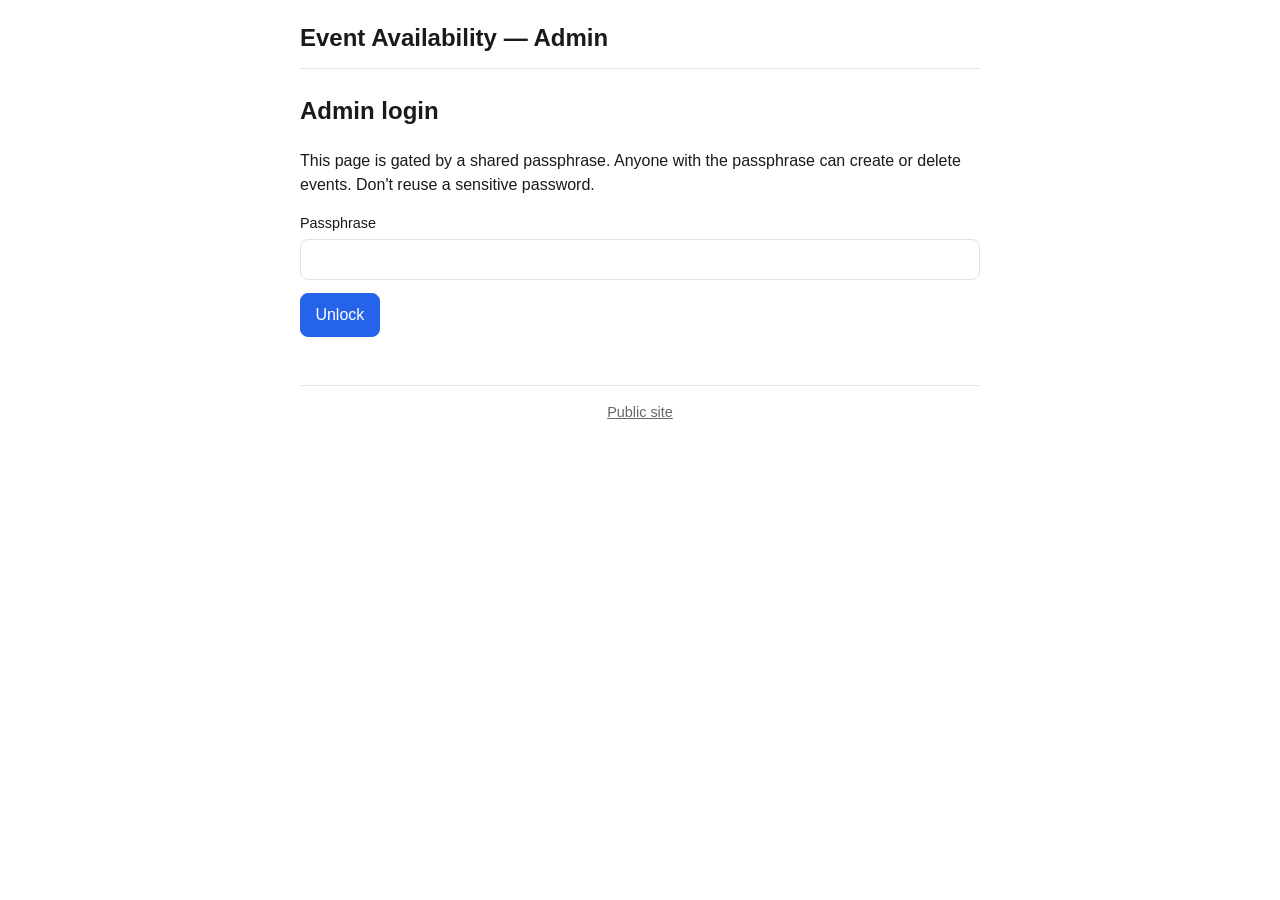
==== admin.html @ d6d32b9a "Scaffold frontend per Instruction Set 2 Adds HTML shells (index, event, admin), shared styles, the A" ====
<!doctype html>
<html lang="en">
  <head>
    <meta charset="utf-8" />
    <meta name="viewport" content="width=device-width, initial-scale=1" />
    <title>Admin — Event Availability</title>
    <link rel="stylesheet" href="css/styles.css" />
  </head>
  <body>
    <div class="container">
      <header class="site-header">
        <h1><a href="index.html">Event Availability</a> — Admin</h1>
      </header>

      <main>
        <div id="admin-error" class="error"></div>

        <section id="login-section">
          <h2>Admin login</h2>
          <p class="meta">
            This page is gated by a shared passphrase. Anyone with the passphrase
            can create or delete events. Don't reuse a sensitive password.
          </p>
          <form id="login-form">
            <label>
              Passphrase
              <input type="password" id="admin-pass" required />
            </label>
            <div class="row">
              <button type="submit" class="primary">Unlock</button>
            </div>
          </form>
        </section>

        <section id="create-section" class="section hidden">
          <h2>Create event</h2>
          <form id="create-form">
            <label>
              Title
              <input type="text" id="create-title" required />
            </label>
            <label>
              Description
              <textarea id="create-description"></textarea>
            </label>
            <label>
              Start date
              <input type="date" id="create-start" required />
            </label>
            <label>
              End date
              <input type="date" id="create-end" required />
            </label>
            <label>
              Time slots
              <div class="row">
                <input type="text" id="slot-input" placeholder="e.g. 9am-12pm" />
                <button type="button" id="add-slot">Add slot</button>
              </div>
            </label>
            <div id="slot-chips" class="chips"></div>
            <div class="row">
              <button type="submit" class="primary">Create event</button>
            </div>
          </form>
        </section>

        <section id="manage-section" class="section hidden">
          <h2>Manage events</h2>
          <div id="manage-list" class="manage-list"></div>
          <div id="manage-empty" class="empty hidden">No events yet.</div>
        </section>

        <section id="logout-section" class="section hidden">
          <button id="logout-button">Log out</button>
        </section>
      </main>

      <footer class="site-footer">
        <a href="index.html">Public site</a>
      </footer>
    </div>

    <script src="js/config.js"></script>
    <script src="js/api.js"></script>
    <script src="js/admin.js"></script>
  </body>
</html>
---- css/styles.css ----
:root {
  --fg: #1a1a1a;
  --muted: #666;
  --bg: #ffffff;
  --surface: #f7f7f8;
  --border: #e3e3e6;
  --accent: #2563eb;
  --accent-fg: #ffffff;
  --danger: #b91c1c;
  --warn-bg: #fef3c7;
  --warn-fg: #92400e;
  --radius: 8px;
}

* {
  box-sizing: border-box;
}

html, body {
  margin: 0;
  padding: 0;
  background: var(--bg);
  color: var(--fg);
  font-family: -apple-system, BlinkMacSystemFont, "Segoe UI", Roboto, Oxygen,
    Ubuntu, Cantarell, "Helvetica Neue", Arial, sans-serif;
  font-size: 16px;
  line-height: 1.5;
}

.container {
  max-width: 720px;
  margin: 0 auto;
  padding: 1.25rem;
}

header.site-header {
  border-bottom: 1px solid var(--border);
  margin-bottom: 1.5rem;
  padding-bottom: 0.75rem;
}

header.site-header h1 {
  margin: 0;
  font-size: 1.5rem;
}

header.site-header a {
  color: inherit;
  text-decoration: none;
}

footer.site-footer {
  margin-top: 3rem;
  padding-top: 1rem;
  border-top: 1px solid var(--border);
  color: var(--muted);
  font-size: 0.9rem;
  text-align: center;
}

footer.site-footer a {
  color: var(--muted);
}

a {
  color: var(--accent);
}

/* Tabs */
.tabs {
  display: flex;
  gap: 0.25rem;
  border-bottom: 1px solid var(--border);
  margin-bottom: 1rem;
}

.tab {
  background: none;
  border: none;
  padding: 0.6rem 1rem;
  font: inherit;
  color: var(--muted);
  cursor: pointer;
  border-bottom: 2px solid transparent;
  margin-bottom: -1px;
}

.tab.active {
  color: var(--fg);
  border-bottom-color: var(--accent);
}

/* Event list / cards */
.event-list {
  display: flex;
  flex-direction: column;
  gap: 0.75rem;
}

.event-card {
  display: block;
  padding: 1rem;
  background: var(--surface);
  border: 1px solid var(--border);
  border-radius: var(--radius);
  text-decoration: none;
  color: inherit;
}

.event-card:hover {
  border-color: var(--accent);
}

.event-card .title {
  font-weight: 600;
  font-size: 1.05rem;
  display: flex;
  align-items: center;
  gap: 0.5rem;
  flex-wrap: wrap;
}

.event-card .meta {
  color: var(--muted);
  font-size: 0.9rem;
  margin-top: 0.25rem;
}

.badge {
  display: inline-block;
  font-size: 0.75rem;
  font-weight: 500;
  padding: 0.1rem 0.5rem;
  border-radius: 999px;
  background: var(--warn-bg);
  color: var(--warn-fg);
}

.badge.locked {
  background: var(--warn-bg);
  color: var(--warn-fg);
}

.badge.expired {
  background: var(--border);
  color: var(--muted);
}

.empty {
  color: var(--muted);
  padding: 2rem 0;
  text-align: center;
}

/* Forms */
form {
  display: flex;
  flex-direction: column;
  gap: 0.85rem;
}

label {
  display: flex;
  flex-direction: column;
  gap: 0.25rem;
  font-size: 0.9rem;
  color: var(--fg);
}

input[type="text"],
input[type="password"],
input[type="date"],
textarea {
  font: inherit;
  padding: 0.55rem 0.65rem;
  border: 1px solid var(--border);
  border-radius: var(--radius);
  background: var(--bg);
  color: var(--fg);
  width: 100%;
}

textarea {
  min-height: 5rem;
  resize: vertical;
}

button {
  font: inherit;
  padding: 0.55rem 0.9rem;
  border-radius: var(--radius);
  border: 1px solid var(--border);
  background: var(--surface);
  color: var(--fg);
  cursor: pointer;
}

button.primary {
  background: var(--accent);
  color: var(--accent-fg);
  border-color: var(--accent);
}

button.danger {
  background: var(--bg);
  color: var(--danger);
  border-color: var(--danger);
}

button:disabled {
  opacity: 0.5;
  cursor: not-allowed;
}

.row {
  display: flex;
  gap: 0.5rem;
  align-items: center;
  flex-wrap: wrap;
}

/* Slot chips (admin) */
.chips {
  display: flex;
  flex-wrap: wrap;
  gap: 0.4rem;
}

.chip {
  display: inline-flex;
  align-items: center;
  gap: 0.35rem;
  padding: 0.25rem 0.6rem;
  background: var(--surface);
  border: 1px solid var(--border);
  border-radius: 999px;
  font-size: 0.85rem;
}

.chip button {
  background: none;
  border: none;
  padding: 0;
  cursor: pointer;
  color: var(--muted);
  font-size: 1rem;
  line-height: 1;
}

/* Availability grid */
.availability-grid {
  width: 100%;
  border-collapse: collapse;
  margin-top: 0.5rem;
}

.availability-grid th,
.availability-grid td {
  border: 1px solid var(--border);
  padding: 0.4rem 0.6rem;
  text-align: center;
  font-size: 0.9rem;
}

.availability-grid th {
  background: var(--surface);
  font-weight: 600;
}

.availability-grid td:first-child,
.availability-grid th:first-child {
  text-align: left;
  white-space: nowrap;
}

.scroll-x {
  overflow-x: auto;
}

/* Submitter list */
.submitters {
  list-style: none;
  padding: 0;
  margin: 0;
  display: flex;
  flex-direction: column;
  gap: 0.4rem;
}

.submitter {
  border: 1px solid var(--border);
  border-radius: var(--radius);
  padding: 0.5rem 0.75rem;
  background: var(--surface);
}

.submitter summary {
  cursor: pointer;
  display: flex;
  justify-content: space-between;
  gap: 0.5rem;
}

.submitter .picks {
  margin-top: 0.5rem;
  font-size: 0.9rem;
  color: var(--muted);
}

/* Admin manage list */
.manage-list {
  display: flex;
  flex-direction: column;
  gap: 0.5rem;
}

.manage-row {
  display: flex;
  flex-wrap: wrap;
  gap: 0.5rem;
  align-items: center;
  justify-content: space-between;
  padding: 0.65rem 0.85rem;
  border: 1px solid var(--border);
  border-radius: var(--radius);
  background: var(--surface);
}

.manage-row .info {
  display: flex;
  flex-direction: column;
  gap: 0.15rem;
  min-width: 0;
  flex: 1 1 240px;
}

.manage-row .info .meta {
  color: var(--muted);
  font-size: 0.85rem;
}

.manage-row .actions {
  display: flex;
  gap: 0.35rem;
  flex-wrap: wrap;
}

.error {
  background: #fee2e2;
  color: var(--danger);
  border: 1px solid #fecaca;
  border-radius: var(--radius);
  padding: 0.5rem 0.75rem;
  font-size: 0.9rem;
}

.error:empty {
  display: none;
}

.notice {
  background: var(--warn-bg);
  color: var(--warn-fg);
  border: 1px solid #fde68a;
  border-radius: var(--radius);
  padding: 0.5rem 0.75rem;
  font-size: 0.9rem;
}

.section {
  margin-top: 2rem;
}

.section h2 {
  font-size: 1.15rem;
  margin: 0 0 0.75rem 0;
}

.hidden {
  display: none !important;
}

/* Wider availability grid uses two columns of layout on bigger screens */
@media (min-width: 720px) {
  .event-detail {
    display: grid;
    grid-template-columns: 1fr;
    gap: 1.5rem;
  }
}
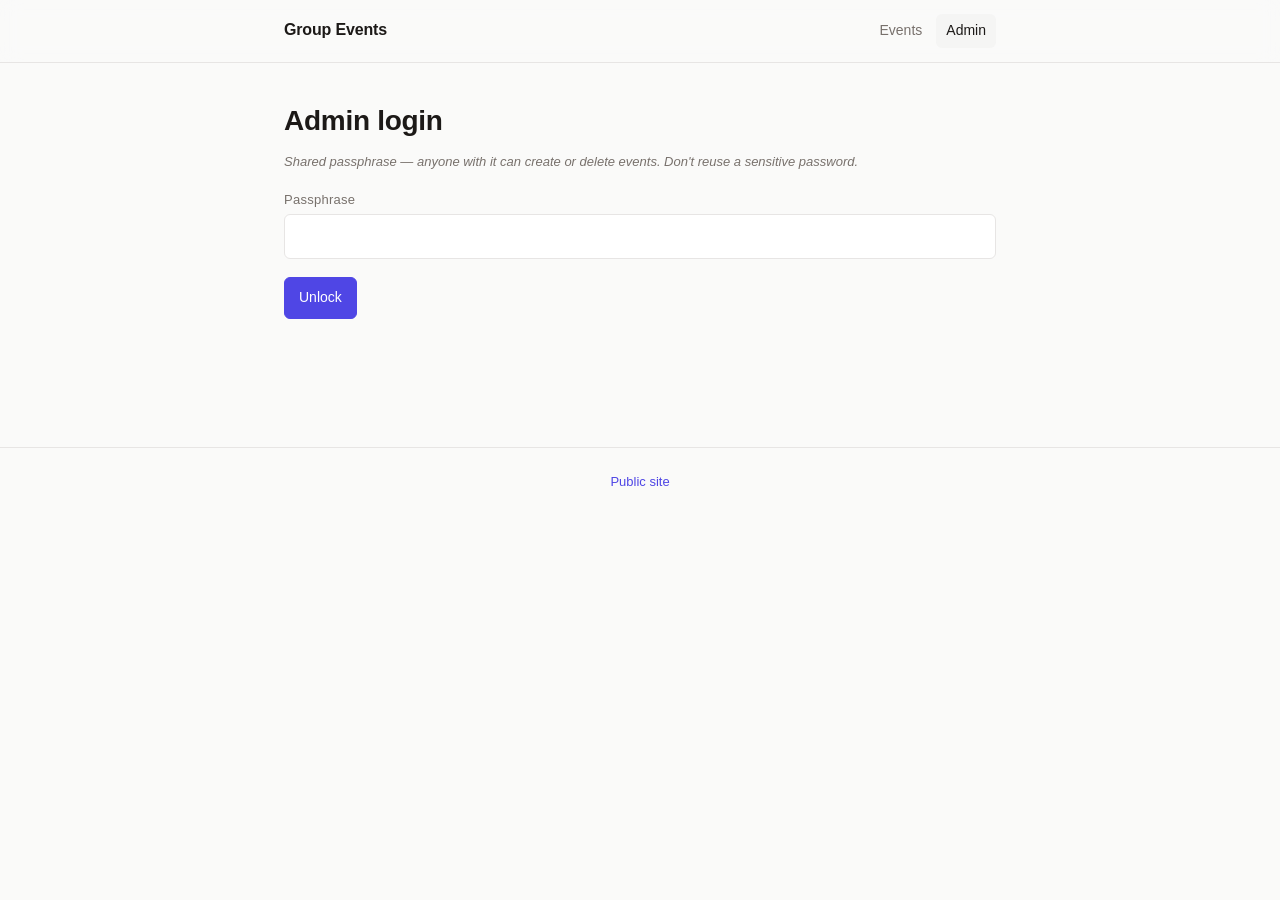
==== commit 1728f848: "Implement admin views, fix display-date timezone, polish styles - public.js / event.js / admin.js: r" ====
--- a/admin.html
+++ b/admin.html
@@ -3,83 +3,91 @@
   <head>
     <meta charset="utf-8" />
     <meta name="viewport" content="width=device-width, initial-scale=1" />
-    <title>Admin — Event Availability</title>
+    <title>Admin — Group Events</title>
     <link rel="stylesheet" href="css/styles.css" />
   </head>
   <body>
-    <div class="container">
-      <header class="site-header">
-        <h1><a href="index.html">Event Availability</a> — Admin</h1>
-      </header>
+    <header class="site-header">
+      <div class="site-header-inner">
+        <a class="brand" href="index.html">Group Events</a>
+        <nav class="site-nav">
+          <a href="index.html">Events</a>
+          <a href="admin.html" class="active" aria-current="page">Admin</a>
+        </nav>
+      </div>
+    </header>
 
-      <main>
-        <div id="admin-error" class="error"></div>
+    <main class="container">
+      <div id="admin-error" class="banner banner-error"></div>
 
-        <section id="login-section">
-          <h2>Admin login</h2>
-          <p class="meta">
-            This page is gated by a shared passphrase. Anyone with the passphrase
-            can create or delete events. Don't reuse a sensitive password.
-          </p>
-          <form id="login-form">
+      <section id="login-section">
+        <h1>Admin login</h1>
+        <p class="muted small caveat">
+          Shared passphrase — anyone with it can create or delete events.
+          Don't reuse a sensitive password.
+        </p>
+        <form id="login-form">
+          <label>
+            <span class="label-text">Passphrase</span>
+            <input type="password" id="admin-pass" autocomplete="current-password" required />
+          </label>
+          <div class="form-actions">
+            <button type="submit" class="primary">Unlock</button>
+          </div>
+        </form>
+      </section>
+
+      <section id="create-section" class="section hidden">
+        <div class="section-head">
+          <h2>Create event</h2>
+          <button id="logout-button" class="ghost" type="button">Sign out</button>
+        </div>
+        <div id="create-status" class="banner"></div>
+        <form id="create-form">
+          <label>
+            <span class="label-text">Title</span>
+            <input type="text" id="create-title" required />
+          </label>
+          <label>
+            <span class="label-text">Description</span>
+            <textarea id="create-description" rows="3"></textarea>
+          </label>
+          <div class="grid-two">
             <label>
-              Passphrase
-              <input type="password" id="admin-pass" required />
-            </label>
-            <div class="row">
-              <button type="submit" class="primary">Unlock</button>
-            </div>
-          </form>
-        </section>
-
-        <section id="create-section" class="section hidden">
-          <h2>Create event</h2>
-          <form id="create-form">
-            <label>
-              Title
-              <input type="text" id="create-title" required />
-            </label>
-            <label>
-              Description
-              <textarea id="create-description"></textarea>
-            </label>
-            <label>
-              Start date
+              <span class="label-text">Start date</span>
               <input type="date" id="create-start" required />
             </label>
             <label>
-              End date
+              <span class="label-text">End date</span>
               <input type="date" id="create-end" required />
             </label>
-            <label>
-              Time slots
-              <div class="row">
-                <input type="text" id="slot-input" placeholder="e.g. 9am-12pm" />
-                <button type="button" id="add-slot">Add slot</button>
-              </div>
-            </label>
+          </div>
+          <div>
+            <span class="label-text">Time slots</span>
+            <div class="row slot-input-row">
+              <input type="text" id="slot-input" placeholder="e.g. 9am–12pm" />
+              <button type="button" id="add-slot">Add</button>
+            </div>
             <div id="slot-chips" class="chips"></div>
-            <div class="row">
-              <button type="submit" class="primary">Create event</button>
-            </div>
-          </form>
-        </section>
+          </div>
+          <div class="form-actions">
+            <button type="submit" class="primary">Create event</button>
+          </div>
+        </form>
+      </section>
 
-        <section id="manage-section" class="section hidden">
-          <h2>Manage events</h2>
-          <div id="manage-list" class="manage-list"></div>
-          <div id="manage-empty" class="empty hidden">No events yet.</div>
-        </section>
+      <section id="manage-section" class="section hidden">
+        <h2>Manage events</h2>
+        <div id="manage-list" class="manage-list"></div>
+        <div id="manage-empty" class="empty hidden">No events yet.</div>
+      </section>
+    </main>
 
-        <section id="logout-section" class="section hidden">
-          <button id="logout-button">Log out</button>
-        </section>
-      </main>
-
-      <footer class="site-footer">
+    <footer class="site-footer">
+      <div class="container site-footer-inner">
         <a href="index.html">Public site</a>
-      </footer>
-    </div>
+      </div>
+    </footer>
 
     <script src="js/config.js"></script>
     <script src="js/api.js"></script>
--- a/css/styles.css
+++ b/css/styles.css
@@ -1,390 +1,333 @@
+/* ---------- tokens ---------- */
 :root {
-  --fg: #1a1a1a;
-  --muted: #666;
-  --bg: #ffffff;
-  --surface: #f7f7f8;
-  --border: #e3e3e6;
-  --accent: #2563eb;
-  --accent-fg: #ffffff;
+  --bg: #fafaf9;
+  --surface: #ffffff;
+  --surface-alt: #f5f5f4;
+  --border: #e7e5e4;
+  --border-strong: #d6d3d1;
+  --text: #1c1917;
+  --text-muted: #78716c;
+  --accent: #4f46e5;
+  --accent-hover: #4338ca;
+  --accent-soft: rgba(79, 70, 229, 0.1);
+  --accent-ring: rgba(79, 70, 229, 0.18);
+  --success: #047857;
+  --success-soft: #ecfdf5;
   --danger: #b91c1c;
-  --warn-bg: #fef3c7;
-  --warn-fg: #92400e;
-  --radius: 8px;
-}
-
-* {
-  box-sizing: border-box;
-}
-
+  --danger-soft: #fef2f2;
+  --warning: #b45309;
+  --warning-soft: #fffbeb;
+  --shadow-sm: 0 1px 2px rgba(28, 25, 23, 0.04);
+  --shadow-md: 0 1px 2px rgba(28, 25, 23, 0.04), 0 6px 16px rgba(28, 25, 23, 0.06);
+  --radius-sm: 6px;
+  --radius: 10px;
+  --radius-pill: 999px;
+  --t-fast: 140ms ease;
+  --t-base: 180ms ease;
+}
+
+@media (prefers-color-scheme: dark) {
+  :root {
+    --bg: #0c0a09; --surface: #1c1917; --surface-alt: #292524;
+    --border: #292524; --border-strong: #44403c;
+    --text: #f5f5f4; --text-muted: #a8a29e;
+    --accent: #818cf8; --accent-hover: #a5b4fc;
+    --accent-soft: rgba(129, 140, 248, 0.18);
+    --accent-ring: rgba(129, 140, 248, 0.3);
+    --success: #34d399; --success-soft: rgba(52, 211, 153, 0.12);
+    --danger: #f87171; --danger-soft: rgba(248, 113, 113, 0.12);
+    --warning: #fbbf24; --warning-soft: rgba(251, 191, 36, 0.12);
+    --shadow-sm: 0 1px 2px rgba(0, 0, 0, 0.4);
+    --shadow-md: 0 1px 2px rgba(0, 0, 0, 0.5), 0 8px 20px rgba(0, 0, 0, 0.5);
+  }
+}
+
+/* ---------- base ---------- */
+* { box-sizing: border-box; }
 html, body {
-  margin: 0;
-  padding: 0;
-  background: var(--bg);
-  color: var(--fg);
-  font-family: -apple-system, BlinkMacSystemFont, "Segoe UI", Roboto, Oxygen,
-    Ubuntu, Cantarell, "Helvetica Neue", Arial, sans-serif;
-  font-size: 16px;
-  line-height: 1.5;
-}
-
-.container {
-  max-width: 720px;
-  margin: 0 auto;
-  padding: 1.25rem;
-}
-
-header.site-header {
+  margin: 0; padding: 0;
+  background: var(--bg); color: var(--text);
+  font-family: -apple-system, BlinkMacSystemFont, "Segoe UI", Inter, Roboto, "Helvetica Neue", Arial, sans-serif;
+  font-size: 15px; line-height: 1.55;
+  -webkit-font-smoothing: antialiased;
+}
+a { color: var(--accent); text-decoration: none; transition: color var(--t-fast); }
+a:hover { color: var(--accent-hover); text-decoration: underline; }
+
+h1, h2, h3 { color: var(--text); margin: 0 0 0.5em; line-height: 1.25; letter-spacing: -0.01em; }
+h1 { font-size: 28px; font-weight: 600; }
+h2 { font-size: 22px; font-weight: 600; }
+h3 { font-size: 17px; font-weight: 600; }
+p { margin: 0 0 0.75em; }
+
+.muted { color: var(--text-muted); }
+.small { font-size: 13px; }
+.label-text {
+  display: block; font-size: 13px; font-weight: 500;
+  color: var(--text-muted); letter-spacing: 0.02em; margin-bottom: 4px;
+}
+.hidden { display: none !important; }
+.container { max-width: 760px; margin: 0 auto; padding: 0 24px; }
+
+/* ---------- header / footer ---------- */
+.site-header {
+  position: sticky; top: 0; z-index: 50;
+  background: rgba(250, 250, 249, 0.85);
+  -webkit-backdrop-filter: saturate(140%) blur(10px);
+  backdrop-filter: saturate(140%) blur(10px);
   border-bottom: 1px solid var(--border);
-  margin-bottom: 1.5rem;
-  padding-bottom: 0.75rem;
-}
-
-header.site-header h1 {
-  margin: 0;
-  font-size: 1.5rem;
-}
-
-header.site-header a {
-  color: inherit;
-  text-decoration: none;
-}
-
-footer.site-footer {
-  margin-top: 3rem;
-  padding-top: 1rem;
-  border-top: 1px solid var(--border);
-  color: var(--muted);
-  font-size: 0.9rem;
-  text-align: center;
-}
-
-footer.site-footer a {
-  color: var(--muted);
-}
-
-a {
-  color: var(--accent);
-}
-
-/* Tabs */
+}
+@media (prefers-color-scheme: dark) {
+  .site-header { background: rgba(12, 10, 9, 0.85); }
+}
+.site-header-inner {
+  max-width: 760px; margin: 0 auto; padding: 14px 24px;
+  display: flex; align-items: center; justify-content: space-between; gap: 16px;
+}
+.brand { font-size: 16px; font-weight: 600; color: var(--text); letter-spacing: -0.01em; }
+.brand:hover { color: var(--text); text-decoration: none; }
+.site-nav { display: flex; gap: 4px; align-items: center; }
+.site-nav a {
+  color: var(--text-muted); font-size: 14px; padding: 6px 10px;
+  border-radius: var(--radius-sm);
+  transition: color var(--t-fast), background var(--t-fast);
+}
+.site-nav a:hover, .site-nav a.active {
+  color: var(--text); background: var(--surface-alt); text-decoration: none;
+}
+
+main.container { padding-top: 40px; padding-bottom: 64px; }
+.section { margin-top: 40px; }
+.section-head {
+  display: flex; align-items: center; justify-content: space-between;
+  gap: 12px; margin-bottom: 12px;
+}
+.section-head h2 { margin: 0; }
+
+.site-footer {
+  border-top: 1px solid var(--border); margin-top: 64px; padding: 24px 0;
+  color: var(--text-muted); font-size: 13px;
+}
+.site-footer-inner { display: flex; justify-content: center; gap: 16px; }
+
+.back-link { font-size: 13px; margin-bottom: 8px; }
+.back-link a { color: var(--text-muted); }
+.back-link a:hover { color: var(--text); }
+
+/* ---------- tabs ---------- */
 .tabs {
-  display: flex;
-  gap: 0.25rem;
-  border-bottom: 1px solid var(--border);
-  margin-bottom: 1rem;
-}
-
+  display: inline-flex;
+  background: var(--surface-alt); border: 1px solid var(--border);
+  border-radius: var(--radius-pill); padding: 4px; gap: 2px;
+  margin-bottom: 20px;
+}
 .tab {
-  background: none;
-  border: none;
-  padding: 0.6rem 1rem;
-  font: inherit;
-  color: var(--muted);
-  cursor: pointer;
-  border-bottom: 2px solid transparent;
-  margin-bottom: -1px;
-}
-
-.tab.active {
-  color: var(--fg);
-  border-bottom-color: var(--accent);
-}
-
-/* Event list / cards */
-.event-list {
-  display: flex;
-  flex-direction: column;
-  gap: 0.75rem;
-}
-
+  background: transparent; border: none; padding: 6px 16px;
+  font: inherit; font-size: 14px; color: var(--text-muted);
+  cursor: pointer; border-radius: var(--radius-pill);
+  transition: background var(--t-fast), color var(--t-fast);
+}
+.tab:hover { color: var(--text); }
+.tab.active { background: var(--surface); color: var(--text); box-shadow: var(--shadow-sm); }
+
+/* ---------- event cards ---------- */
+.event-list { display: flex; flex-direction: column; gap: 10px; }
 .event-card {
-  display: block;
-  padding: 1rem;
-  background: var(--surface);
-  border: 1px solid var(--border);
-  border-radius: var(--radius);
-  text-decoration: none;
-  color: inherit;
-}
-
+  display: block; padding: 16px 18px;
+  background: var(--surface); border: 1px solid var(--border);
+  border-radius: var(--radius); color: var(--text); text-decoration: none;
+  transition: transform var(--t-base), box-shadow var(--t-base), border-color var(--t-base);
+}
 .event-card:hover {
-  border-color: var(--accent);
-}
-
+  text-decoration: none; border-color: var(--border-strong);
+  box-shadow: var(--shadow-md); transform: translateY(-1px);
+}
 .event-card .title {
-  font-weight: 600;
-  font-size: 1.05rem;
-  display: flex;
-  align-items: center;
-  gap: 0.5rem;
-  flex-wrap: wrap;
-}
-
-.event-card .meta {
-  color: var(--muted);
-  font-size: 0.9rem;
-  margin-top: 0.25rem;
-}
-
+  font-weight: 600; font-size: 16px; color: var(--text);
+  display: flex; align-items: center; gap: 8px; flex-wrap: wrap;
+}
+.event-card .meta { color: var(--text-muted); font-size: 13px; margin-top: 4px; }
+
+/* ---------- badges ---------- */
 .badge {
-  display: inline-block;
-  font-size: 0.75rem;
-  font-weight: 500;
-  padding: 0.1rem 0.5rem;
-  border-radius: 999px;
-  background: var(--warn-bg);
-  color: var(--warn-fg);
-}
-
-.badge.locked {
-  background: var(--warn-bg);
-  color: var(--warn-fg);
-}
-
-.badge.expired {
-  background: var(--border);
-  color: var(--muted);
-}
-
-.empty {
-  color: var(--muted);
-  padding: 2rem 0;
-  text-align: center;
-}
-
-/* Forms */
-form {
-  display: flex;
-  flex-direction: column;
-  gap: 0.85rem;
-}
-
-label {
-  display: flex;
-  flex-direction: column;
-  gap: 0.25rem;
-  font-size: 0.9rem;
-  color: var(--fg);
-}
-
-input[type="text"],
-input[type="password"],
-input[type="date"],
-textarea {
-  font: inherit;
-  padding: 0.55rem 0.65rem;
-  border: 1px solid var(--border);
-  border-radius: var(--radius);
-  background: var(--bg);
-  color: var(--fg);
+  display: inline-flex; align-items: center;
+  font-size: 11px; font-weight: 600; letter-spacing: 0.04em; text-transform: uppercase;
+  padding: 2px 8px; border-radius: var(--radius-pill);
+  background: var(--surface-alt); color: var(--text-muted); border: 1px solid var(--border);
+}
+.badge.locked { background: var(--warning-soft); color: var(--warning); border-color: transparent; }
+.badge.expired { background: var(--surface-alt); color: var(--text-muted); border-color: var(--border); }
+
+/* ---------- empty state ---------- */
+.empty { text-align: center; padding: 32px 12px; color: var(--text-muted); font-size: 14px; }
+
+/* ---------- event detail ---------- */
+.event-detail-header h1 { margin-top: 4px; }
+.event-detail-header .row { gap: 6px; }
+
+/* ---------- forms ---------- */
+form { display: flex; flex-direction: column; gap: 14px; }
+label { display: flex; flex-direction: column; gap: 0; font-size: 14px; color: var(--text); }
+
+input[type="text"], input[type="password"], input[type="date"], textarea {
+  font: inherit; font-size: 15px; padding: 10px 12px;
+  background: var(--surface); color: var(--text);
+  border: 1px solid var(--border); border-radius: var(--radius-sm);
   width: 100%;
-}
-
-textarea {
-  min-height: 5rem;
-  resize: vertical;
-}
-
-button {
-  font: inherit;
-  padding: 0.55rem 0.9rem;
-  border-radius: var(--radius);
-  border: 1px solid var(--border);
-  background: var(--surface);
-  color: var(--fg);
-  cursor: pointer;
-}
-
-button.primary {
-  background: var(--accent);
-  color: var(--accent-fg);
-  border-color: var(--accent);
-}
-
-button.danger {
-  background: var(--bg);
-  color: var(--danger);
-  border-color: var(--danger);
-}
-
-button:disabled {
-  opacity: 0.5;
-  cursor: not-allowed;
-}
-
-.row {
-  display: flex;
-  gap: 0.5rem;
-  align-items: center;
-  flex-wrap: wrap;
-}
-
-/* Slot chips (admin) */
-.chips {
-  display: flex;
-  flex-wrap: wrap;
-  gap: 0.4rem;
-}
-
+  transition: border-color var(--t-fast), box-shadow var(--t-fast);
+}
+textarea { resize: vertical; min-height: 64px; }
+input:focus, textarea:focus {
+  outline: none; border-color: var(--accent);
+  box-shadow: 0 0 0 3px var(--accent-ring);
+}
+
+.form-actions { display: flex; gap: 8px; margin-top: 4px; }
+.grid-two { display: grid; grid-template-columns: 1fr 1fr; gap: 12px; }
+@media (max-width: 540px) { .grid-two { grid-template-columns: 1fr; } }
+
+button, .btn {
+  font: inherit; font-size: 14px; font-weight: 500;
+  padding: 9px 14px; min-height: 38px;
+  border-radius: var(--radius-sm);
+  border: 1px solid var(--border-strong); background: var(--surface); color: var(--text);
+  cursor: pointer; text-decoration: none;
+  display: inline-flex; align-items: center; justify-content: center; gap: 6px;
+  transition: background var(--t-fast), border-color var(--t-fast), color var(--t-fast), transform var(--t-fast);
+}
+button:hover, .btn:hover { background: var(--surface-alt); }
+button:active, .btn:active { transform: translateY(1px); }
+button:focus-visible, .btn:focus-visible {
+  outline: none; border-color: var(--accent);
+  box-shadow: 0 0 0 3px var(--accent-ring);
+}
+button:disabled, .btn:disabled { opacity: 0.55; cursor: not-allowed; }
+
+button.primary, .btn.primary { background: var(--accent); border-color: var(--accent); color: #fff; }
+button.primary:hover, .btn.primary:hover { background: var(--accent-hover); border-color: var(--accent-hover); color: #fff; }
+
+button.danger, .btn.danger { color: var(--danger); border-color: var(--border); }
+button.danger:hover, .btn.danger:hover { background: var(--danger-soft); border-color: var(--danger); }
+
+button.ghost, .btn.ghost { background: transparent; border-color: var(--border); color: var(--text); }
+button.ghost:hover, .btn.ghost:hover { background: var(--surface-alt); }
+
+.row { display: flex; gap: 8px; align-items: center; flex-wrap: wrap; }
+
+/* ---------- slot chips ---------- */
+.slot-input-row { margin-top: 6px; }
+.slot-input-row input { flex: 1; min-width: 160px; }
+.chips { display: flex; flex-wrap: wrap; gap: 6px; margin-top: 8px; }
 .chip {
-  display: inline-flex;
-  align-items: center;
-  gap: 0.35rem;
-  padding: 0.25rem 0.6rem;
-  background: var(--surface);
-  border: 1px solid var(--border);
-  border-radius: 999px;
-  font-size: 0.85rem;
-}
-
-.chip button {
-  background: none;
-  border: none;
-  padding: 0;
-  cursor: pointer;
-  color: var(--muted);
-  font-size: 1rem;
-  line-height: 1;
-}
-
-/* Availability grid */
-.availability-grid {
-  width: 100%;
-  border-collapse: collapse;
-  margin-top: 0.5rem;
-}
-
-.availability-grid th,
-.availability-grid td {
-  border: 1px solid var(--border);
-  padding: 0.4rem 0.6rem;
-  text-align: center;
-  font-size: 0.9rem;
-}
-
-.availability-grid th {
-  background: var(--surface);
-  font-weight: 600;
-}
-
-.availability-grid td:first-child,
-.availability-grid th:first-child {
-  text-align: left;
-  white-space: nowrap;
-}
-
-.scroll-x {
-  overflow-x: auto;
-}
-
-/* Submitter list */
-.submitters {
-  list-style: none;
-  padding: 0;
-  margin: 0;
-  display: flex;
-  flex-direction: column;
-  gap: 0.4rem;
-}
-
-.submitter {
-  border: 1px solid var(--border);
-  border-radius: var(--radius);
-  padding: 0.5rem 0.75rem;
-  background: var(--surface);
-}
-
-.submitter summary {
-  cursor: pointer;
-  display: flex;
-  justify-content: space-between;
-  gap: 0.5rem;
-}
-
+  display: inline-flex; align-items: center; gap: 4px;
+  padding: 4px 6px 4px 10px;
+  background: var(--accent-soft); color: var(--accent);
+  border-radius: var(--radius-pill); font-size: 13px; font-weight: 500;
+}
+.chip-x {
+  background: transparent; border: none; padding: 0;
+  width: 20px; height: 20px; min-height: 0;
+  border-radius: var(--radius-pill); color: var(--accent);
+  font-size: 16px; line-height: 1; cursor: pointer;
+  transition: background var(--t-fast);
+}
+.chip-x:hover { background: rgba(79, 70, 229, 0.18); }
+
+/* ---------- availability grid ---------- */
+.scroll-x { overflow-x: auto; border: 1px solid var(--border); border-radius: var(--radius); }
+
+.availability-grid { width: 100%; border-collapse: separate; border-spacing: 0; font-size: 14px; }
+.availability-grid th, .availability-grid td {
+  padding: 10px 12px; text-align: center;
+  border-bottom: 1px solid var(--border); border-right: 1px solid var(--border);
+}
+.availability-grid th:last-child, .availability-grid td:last-child { border-right: none; }
+.availability-grid tbody tr:last-child td { border-bottom: none; }
+.availability-grid thead th {
+  position: sticky; top: 0; z-index: 1;
+  background: var(--surface-alt); font-weight: 600; font-size: 13px;
+  color: var(--text-muted); text-transform: uppercase; letter-spacing: 0.04em;
+}
+.availability-grid tbody tr:nth-child(even) td { background: var(--surface-alt); }
+.availability-grid td:first-child, .availability-grid th:first-child {
+  text-align: left; white-space: nowrap; font-weight: 500; color: var(--text);
+}
+.availability-grid td label {
+  display: flex; align-items: center; justify-content: center;
+  width: 100%; height: 100%; padding: 4px;
+  cursor: pointer; border-radius: var(--radius-sm);
+  transition: background var(--t-fast);
+}
+.availability-grid td label:hover { background: var(--accent-soft); }
+.availability-grid input[type="checkbox"] {
+  width: 22px; height: 22px; cursor: pointer; accent-color: var(--accent);
+}
+.availability-grid input[type="checkbox"]:focus-visible {
+  outline: 2px solid var(--accent); outline-offset: 2px;
+}
+@media (max-width: 540px) {
+  .availability-grid th, .availability-grid td { padding: 6px 8px; font-size: 13px; }
+  .availability-grid td:first-child { font-size: 12px; }
+}
+
+/* ---------- submitter list ---------- */
+.submitters { list-style: none; padding: 0; margin: 0; display: flex; flex-direction: column; gap: 6px; }
+.submitter { background: var(--surface); border: 1px solid var(--border); border-radius: var(--radius-sm); overflow: hidden; }
+.submitter details > summary {
+  cursor: pointer; list-style: none;
+  display: flex; align-items: center; justify-content: space-between; gap: 12px;
+  padding: 10px 14px 10px 14px; padding-right: 32px;
+  font-size: 14px; position: relative;
+}
+.submitter details > summary::-webkit-details-marker { display: none; }
+.submitter details > summary::after {
+  content: ''; position: absolute; right: 14px; top: 50%;
+  width: 8px; height: 8px;
+  border-right: 2px solid var(--text-muted); border-bottom: 2px solid var(--text-muted);
+  transform: translateY(-75%) rotate(45deg);
+  transition: transform var(--t-fast);
+}
+.submitter details[open] > summary::after { transform: translateY(-25%) rotate(-135deg); }
 .submitter .picks {
-  margin-top: 0.5rem;
-  font-size: 0.9rem;
-  color: var(--muted);
-}
-
-/* Admin manage list */
-.manage-list {
-  display: flex;
-  flex-direction: column;
-  gap: 0.5rem;
-}
-
+  padding: 10px 14px 12px; font-size: 13px;
+  color: var(--text-muted); border-top: 1px solid var(--border);
+}
+
+/* ---------- manage list (admin) ---------- */
+.manage-list { display: flex; flex-direction: column; gap: 8px; }
 .manage-row {
-  display: flex;
-  flex-wrap: wrap;
-  gap: 0.5rem;
-  align-items: center;
-  justify-content: space-between;
-  padding: 0.65rem 0.85rem;
-  border: 1px solid var(--border);
-  border-radius: var(--radius);
-  background: var(--surface);
-}
-
-.manage-row .info {
-  display: flex;
-  flex-direction: column;
-  gap: 0.15rem;
-  min-width: 0;
-  flex: 1 1 240px;
-}
-
-.manage-row .info .meta {
-  color: var(--muted);
-  font-size: 0.85rem;
-}
-
-.manage-row .actions {
-  display: flex;
-  gap: 0.35rem;
-  flex-wrap: wrap;
-}
-
-.error {
-  background: #fee2e2;
-  color: var(--danger);
-  border: 1px solid #fecaca;
-  border-radius: var(--radius);
-  padding: 0.5rem 0.75rem;
-  font-size: 0.9rem;
-}
-
-.error:empty {
-  display: none;
-}
-
-.notice {
-  background: var(--warn-bg);
-  color: var(--warn-fg);
-  border: 1px solid #fde68a;
-  border-radius: var(--radius);
-  padding: 0.5rem 0.75rem;
-  font-size: 0.9rem;
-}
-
-.section {
-  margin-top: 2rem;
-}
-
-.section h2 {
-  font-size: 1.15rem;
-  margin: 0 0 0.75rem 0;
-}
-
-.hidden {
-  display: none !important;
-}
-
-/* Wider availability grid uses two columns of layout on bigger screens */
-@media (min-width: 720px) {
-  .event-detail {
-    display: grid;
-    grid-template-columns: 1fr;
-    gap: 1.5rem;
-  }
-}
+  display: flex; flex-wrap: wrap; gap: 10px;
+  align-items: center; justify-content: space-between;
+  padding: 12px 14px;
+  background: var(--surface); border: 1px solid var(--border); border-radius: var(--radius);
+}
+.manage-row .info { display: flex; flex-direction: column; gap: 2px; min-width: 0; flex: 1 1 220px; }
+.manage-title { display: flex; align-items: center; gap: 8px; flex-wrap: wrap; font-weight: 500; }
+.manage-row .actions { display: flex; gap: 6px; flex-wrap: wrap; }
+
+/* ---------- banners ---------- */
+.banner {
+  border-radius: var(--radius-sm);
+  padding: 10px 12px 10px 16px; font-size: 14px;
+  background: var(--surface-alt); color: var(--text);
+  border-left: 4px solid var(--border-strong);
+  margin-bottom: 12px;
+}
+.banner:empty { display: none; }
+.banner-error { background: var(--danger-soft); color: var(--danger); border-left-color: var(--danger); }
+.banner-success { background: var(--success-soft); color: var(--success); border-left-color: var(--success); }
+.banner-warning { background: var(--warning-soft); color: var(--warning); border-left-color: var(--warning); }
+
+.caveat { margin-bottom: 18px; font-style: italic; }
+
+/* ---------- responsive ---------- */
+@media (max-width: 640px) {
+  main.container { padding-top: 24px; padding-bottom: 40px; }
+  .section { margin-top: 32px; }
+  h1 { font-size: 24px; }
+  h2 { font-size: 19px; }
+  .site-header-inner { padding: 10px 16px; }
+  .container { padding: 0 16px; }
+  .manage-row { flex-direction: column; align-items: stretch; }
+  .manage-row .actions { justify-content: flex-end; }
+}
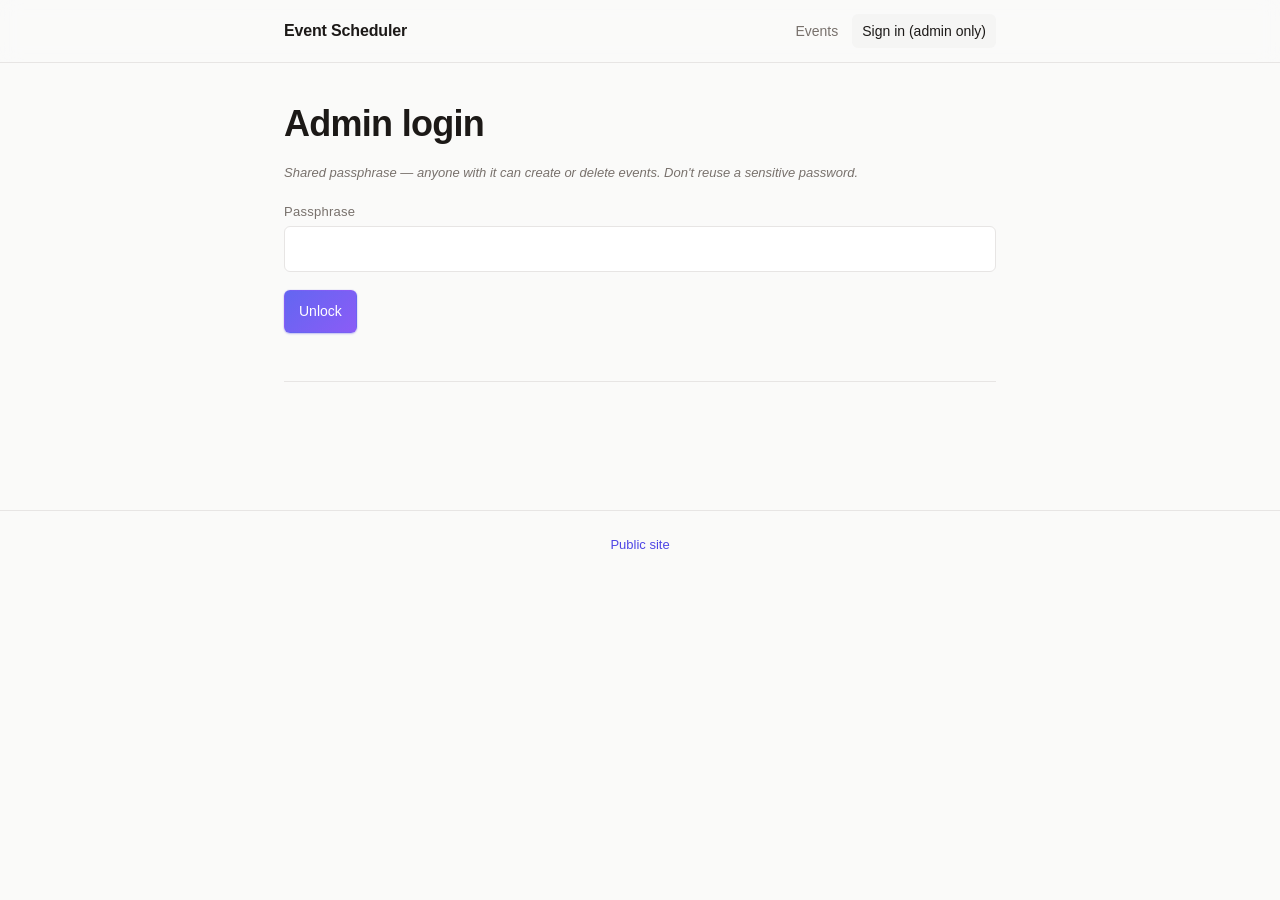
==== commit c4fd7a67: "Redesign: rename to Event Scheduler, hero, tabbed event detail, create wizard Rename - Group Events " ====
--- a/admin.html
+++ b/admin.html
@@ -3,13 +3,13 @@
   <head>
     <meta charset="utf-8" />
     <meta name="viewport" content="width=device-width, initial-scale=1" />
-    <title>Admin — Group Events</title>
+    <title>Admin — Event Scheduler</title>
     <link rel="stylesheet" href="css/styles.css" />
   </head>
   <body>
     <header class="site-header">
       <div class="site-header-inner">
-        <a class="brand" href="index.html">Group Events</a>
+        <a class="brand" href="index.html">Event Scheduler</a>
         <nav class="site-nav">
           <a href="index.html">Events</a>
           <a href="admin.html" class="active" aria-current="page">Admin</a>
@@ -18,6 +18,7 @@
     </header>
 
     <main class="container">
+      <div id="signed-out-banner" class="banner banner-warning hidden"></div>
       <div id="admin-error" class="banner banner-error"></div>
 
       <section id="login-section">
@@ -42,39 +43,70 @@
           <h2>Create event</h2>
           <button id="logout-button" class="ghost" type="button">Sign out</button>
         </div>
-        <div id="create-status" class="banner"></div>
-        <form id="create-form">
-          <label>
-            <span class="label-text">Title</span>
-            <input type="text" id="create-title" required />
-          </label>
-          <label>
-            <span class="label-text">Description</span>
-            <textarea id="create-description" rows="3"></textarea>
-          </label>
-          <div class="grid-two">
-            <label>
-              <span class="label-text">Start date</span>
-              <input type="date" id="create-start" required />
-            </label>
-            <label>
-              <span class="label-text">End date</span>
-              <input type="date" id="create-end" required />
-            </label>
-          </div>
-          <div>
-            <span class="label-text">Time slots</span>
-            <div class="row slot-input-row">
-              <input type="text" id="slot-input" placeholder="e.g. 9am–12pm" />
-              <button type="button" id="add-slot">Add</button>
+        <div class="wizard">
+          <ol class="stepper" id="wizard-stepper">
+            <li class="step active" data-step="1"><span class="num"><span>1</span></span><span class="label">Basics</span></li>
+            <li class="step" data-step="2"><span class="num"><span>2</span></span><span class="label">Dates</span></li>
+            <li class="step" data-step="3"><span class="num"><span>3</span></span><span class="label">Times</span></li>
+          </ol>
+          <div id="create-status" class="banner"></div>
+          <form id="create-form">
+            <div class="wiz-step" data-step="1">
+              <h3>Step 1 of 3: The basics</h3>
+              <p class="step-desc">Give your event a clear title so people know what they're scheduling for.</p>
+              <label>
+                <span class="label-text">Title</span>
+                <input type="text" id="create-title" required />
+              </label>
+              <label>
+                <span class="label-text">Description</span>
+                <textarea id="create-description" rows="3"></textarea>
+              </label>
+              <div class="wiz-nav">
+                <span></span>
+                <button type="button" class="primary wiz-next" data-next="2">Next</button>
+              </div>
             </div>
-            <div id="slot-chips" class="chips"></div>
-          </div>
-          <div class="form-actions">
-            <button type="submit" class="primary">Create event</button>
-          </div>
-        </form>
+
+            <div class="wiz-step hidden" data-step="2">
+              <h3>Step 2 of 3: Pick dates</h3>
+              <p class="step-desc">Click any date to add it. Selected dates appear as chips below the calendar.</p>
+              <div class="calendar" id="calendar">
+                <div class="calendar-header">
+                  <button type="button" class="calendar-nav" id="cal-prev" aria-label="Previous month">‹</button>
+                  <span class="calendar-title" id="cal-title"></span>
+                  <button type="button" class="calendar-nav" id="cal-next" aria-label="Next month">›</button>
+                </div>
+                <div class="calendar-weekdays">
+                  <span>Sun</span><span>Mon</span><span>Tue</span><span>Wed</span><span>Thu</span><span>Fri</span><span>Sat</span>
+                </div>
+                <div class="calendar-grid" id="cal-grid"></div>
+              </div>
+              <div id="date-chips" class="chips date-chips"></div>
+              <div class="wiz-nav">
+                <button type="button" class="ghost wiz-back">Back</button>
+                <button type="button" class="primary wiz-next" data-next="3">Next</button>
+              </div>
+            </div>
+
+            <div class="wiz-step hidden" data-step="3">
+              <h3>Step 3 of 3: Time slots</h3>
+              <p class="step-desc">Add the slot labels — each one applies to every selected date.</p>
+              <div class="row slot-input-row">
+                <input type="text" id="slot-input" placeholder="e.g. 9am–12pm" />
+                <button type="button" id="add-slot">Add</button>
+              </div>
+              <div id="slot-chips" class="chips"></div>
+              <div class="wiz-nav">
+                <button type="button" class="ghost wiz-back">Back</button>
+                <button type="submit" class="primary">Create event</button>
+              </div>
+            </div>
+          </form>
+        </div>
       </section>
+
+      <hr class="section-separator" />
 
       <section id="manage-section" class="section hidden">
         <h2>Manage events</h2>
@@ -89,8 +121,52 @@
       </div>
     </footer>
 
+    <div id="edit-modal-backdrop" class="modal-backdrop hidden">
+      <div class="modal" role="dialog" aria-label="Edit event">
+        <button type="button" class="modal-close" id="edit-modal-close" aria-label="Close">×</button>
+        <h2>Edit event</h2>
+        <div id="edit-status" class="banner"></div>
+        <form id="edit-form">
+          <p class="subsection-label">Basics</p>
+          <label>
+            <span class="label-text">Title</span>
+            <input type="text" id="edit-title" required />
+          </label>
+          <label>
+            <span class="label-text">Description</span>
+            <textarea id="edit-description" rows="3"></textarea>
+          </label>
+          <p class="subsection-label">Dates</p>
+          <div class="calendar" id="edit-calendar">
+            <div class="calendar-header">
+              <button type="button" class="calendar-nav" id="edit-cal-prev" aria-label="Previous month">‹</button>
+              <span class="calendar-title" id="edit-cal-title"></span>
+              <button type="button" class="calendar-nav" id="edit-cal-next" aria-label="Next month">›</button>
+            </div>
+            <div class="calendar-weekdays">
+              <span>Sun</span><span>Mon</span><span>Tue</span><span>Wed</span><span>Thu</span><span>Fri</span><span>Sat</span>
+            </div>
+            <div class="calendar-grid" id="edit-cal-grid"></div>
+          </div>
+          <div id="edit-date-chips" class="chips date-chips"></div>
+          <p class="subsection-label">Time slots</p>
+          <div class="row slot-input-row">
+            <input type="text" id="edit-slot-input" placeholder="e.g. 9am–12pm" />
+            <button type="button" id="edit-add-slot">Add</button>
+          </div>
+          <div id="edit-slot-chips" class="chips"></div>
+          <div id="edit-removal-warning" class="banner banner-warning hidden"></div>
+          <div class="form-actions">
+            <button type="submit" class="primary">Save changes</button>
+            <button type="button" class="ghost" id="edit-cancel">Cancel</button>
+          </div>
+        </form>
+      </div>
+    </div>
+
     <script src="js/config.js"></script>
     <script src="js/api.js"></script>
+    <script src="js/auth.js"></script>
     <script src="js/admin.js"></script>
   </body>
 </html>
--- a/css/styles.css
+++ b/css/styles.css
@@ -9,8 +9,10 @@
   --text-muted: #78716c;
   --accent: #4f46e5;
   --accent-hover: #4338ca;
-  --accent-soft: rgba(79, 70, 229, 0.1);
+  --accent-soft: rgba(79, 70, 229, 0.08);
+  --accent-strong: rgba(79, 70, 229, 0.18);
   --accent-ring: rgba(79, 70, 229, 0.18);
+  --accent-gradient: linear-gradient(135deg, #6366f1, #8b5cf6);
   --success: #047857;
   --success-soft: #ecfdf5;
   --danger: #b91c1c;
@@ -18,12 +20,17 @@
   --warning: #b45309;
   --warning-soft: #fffbeb;
   --shadow-sm: 0 1px 2px rgba(28, 25, 23, 0.04);
+  --shadow-card: 0 1px 3px rgba(0, 0, 0, 0.04), 0 1px 2px rgba(0, 0, 0, 0.06);
+  --shadow-card-hover: 0 4px 12px rgba(0, 0, 0, 0.08);
   --shadow-md: 0 1px 2px rgba(28, 25, 23, 0.04), 0 6px 16px rgba(28, 25, 23, 0.06);
+  --btn-shadow: 0 1px 2px rgba(79, 70, 229, 0.3), 0 0 0 1px rgba(79, 70, 229, 0.05);
   --radius-sm: 6px;
   --radius: 10px;
   --radius-pill: 999px;
-  --t-fast: 140ms ease;
-  --t-base: 180ms ease;
+  --ease-out: cubic-bezier(0.16, 1, 0.3, 1);
+  --ease-in-out: cubic-bezier(0.65, 0, 0.35, 1);
+  --t-fast: 140ms var(--ease-out);
+  --t-base: 200ms var(--ease-out);
 }
 
 @media (prefers-color-scheme: dark) {
@@ -32,13 +39,18 @@
     --border: #292524; --border-strong: #44403c;
     --text: #f5f5f4; --text-muted: #a8a29e;
     --accent: #818cf8; --accent-hover: #a5b4fc;
-    --accent-soft: rgba(129, 140, 248, 0.18);
+    --accent-soft: rgba(129, 140, 248, 0.12);
+    --accent-strong: rgba(129, 140, 248, 0.3);
     --accent-ring: rgba(129, 140, 248, 0.3);
+    --accent-gradient: linear-gradient(135deg, #818cf8, #a78bfa);
     --success: #34d399; --success-soft: rgba(52, 211, 153, 0.12);
     --danger: #f87171; --danger-soft: rgba(248, 113, 113, 0.12);
     --warning: #fbbf24; --warning-soft: rgba(251, 191, 36, 0.12);
     --shadow-sm: 0 1px 2px rgba(0, 0, 0, 0.4);
+    --shadow-card: 0 1px 3px rgba(0, 0, 0, 0.3), 0 1px 2px rgba(0, 0, 0, 0.4);
+    --shadow-card-hover: 0 4px 16px rgba(0, 0, 0, 0.5);
     --shadow-md: 0 1px 2px rgba(0, 0, 0, 0.5), 0 8px 20px rgba(0, 0, 0, 0.5);
+    --btn-shadow: 0 1px 2px rgba(0, 0, 0, 0.5), 0 0 0 1px rgba(129, 140, 248, 0.2);
   }
 }
 
@@ -48,17 +60,18 @@
   margin: 0; padding: 0;
   background: var(--bg); color: var(--text);
   font-family: -apple-system, BlinkMacSystemFont, "Segoe UI", Inter, Roboto, "Helvetica Neue", Arial, sans-serif;
-  font-size: 15px; line-height: 1.55;
+  font-size: 15px; line-height: 1.6;
   -webkit-font-smoothing: antialiased;
 }
 a { color: var(--accent); text-decoration: none; transition: color var(--t-fast); }
 a:hover { color: var(--accent-hover); text-decoration: underline; }
 
-h1, h2, h3 { color: var(--text); margin: 0 0 0.5em; line-height: 1.25; letter-spacing: -0.01em; }
-h1 { font-size: 28px; font-weight: 600; }
-h2 { font-size: 22px; font-weight: 600; }
-h3 { font-size: 17px; font-weight: 600; }
+h1, h2, h3 { color: var(--text); margin: 0 0 0.5em; }
+h1 { font-size: 36px; font-weight: 700; letter-spacing: -0.02em; line-height: 1.15; }
+h2 { font-size: 22px; font-weight: 600; letter-spacing: -0.01em; line-height: 1.25; }
+h3 { font-size: 16px; font-weight: 600; line-height: 1.3; }
 p { margin: 0 0 0.75em; }
+.display { font-size: 44px; font-weight: 700; letter-spacing: -0.025em; line-height: 1.1; }
 
 .muted { color: var(--text-muted); }
 .small { font-size: 13px; }
@@ -133,20 +146,26 @@
 /* ---------- event cards ---------- */
 .event-list { display: flex; flex-direction: column; gap: 10px; }
 .event-card {
-  display: block; padding: 16px 18px;
+  display: flex; flex-direction: column; gap: 6px;
+  padding: 20px 24px;
   background: var(--surface); border: 1px solid var(--border);
   border-radius: var(--radius); color: var(--text); text-decoration: none;
-  transition: transform var(--t-base), box-shadow var(--t-base), border-color var(--t-base);
+  box-shadow: var(--shadow-card);
+  transition: transform 200ms var(--ease-out), box-shadow 200ms var(--ease-out), border-color 200ms var(--ease-out);
+  opacity: 0;
+  animation: card-fade 320ms var(--ease-out) both;
+  animation-delay: calc(var(--card-i, 0) * 30ms);
 }
 .event-card:hover {
   text-decoration: none; border-color: var(--border-strong);
-  box-shadow: var(--shadow-md); transform: translateY(-1px);
+  box-shadow: var(--shadow-card-hover); transform: translateY(-1px);
 }
 .event-card .title {
-  font-weight: 600; font-size: 16px; color: var(--text);
-  display: flex; align-items: center; gap: 8px; flex-wrap: wrap;
-}
-.event-card .meta { color: var(--text-muted); font-size: 13px; margin-top: 4px; }
+  font-weight: 600; font-size: 17px; color: var(--text);
+  display: flex; align-items: center; gap: 10px; flex-wrap: wrap;
+}
+.event-card .meta { color: var(--text-muted); font-size: 13px; }
+@keyframes card-fade { from { opacity: 0; transform: translateY(8px); } to { opacity: 1; transform: translateY(0); } }
 
 /* ---------- badges ---------- */
 .badge {
@@ -157,6 +176,7 @@
 }
 .badge.locked { background: var(--warning-soft); color: var(--warning); border-color: transparent; }
 .badge.expired { background: var(--surface-alt); color: var(--text-muted); border-color: var(--border); }
+.badge.finalized { background: var(--accent-soft); color: var(--accent); border-color: transparent; }
 
 /* ---------- empty state ---------- */
 .empty { text-align: center; padding: 32px 12px; color: var(--text-muted); font-size: 14px; }
@@ -203,8 +223,14 @@
 }
 button:disabled, .btn:disabled { opacity: 0.55; cursor: not-allowed; }
 
-button.primary, .btn.primary { background: var(--accent); border-color: var(--accent); color: #fff; }
-button.primary:hover, .btn.primary:hover { background: var(--accent-hover); border-color: var(--accent-hover); color: #fff; }
+button.primary, .btn.primary {
+  background: var(--accent-gradient); border-color: transparent; color: #fff;
+  box-shadow: var(--btn-shadow);
+}
+button.primary:hover, .btn.primary:hover {
+  filter: brightness(1.05); color: #fff;
+}
+button.primary:active, .btn.primary:active { filter: brightness(0.95); }
 
 button.danger, .btn.danger { color: var(--danger); border-color: var(--border); }
 button.danger:hover, .btn.danger:hover { background: var(--danger-soft); border-color: var(--danger); }
@@ -213,6 +239,57 @@
 button.ghost:hover, .btn.ghost:hover { background: var(--surface-alt); }
 
 .row { display: flex; gap: 8px; align-items: center; flex-wrap: wrap; }
+
+/* ---------- calendar ---------- */
+.calendar {
+  max-width: 340px;
+  background: var(--surface);
+  border: 1px solid var(--border);
+  border-radius: var(--radius);
+  padding: 12px;
+  margin-top: 6px;
+}
+.calendar-header {
+  display: flex; align-items: center; justify-content: space-between;
+  gap: 8px; margin-bottom: 8px;
+}
+.calendar-title { font-weight: 600; font-size: 14px; color: var(--text); }
+.calendar-nav {
+  width: 32px; height: 32px; min-height: 32px; padding: 0;
+  background: transparent; border: 1px solid transparent;
+  color: var(--text-muted); font-size: 18px; line-height: 1;
+  border-radius: var(--radius-sm); cursor: pointer;
+}
+.calendar-nav:hover {
+  background: var(--surface-alt); color: var(--text); border-color: var(--border);
+}
+.calendar-weekdays {
+  display: grid; grid-template-columns: repeat(7, 1fr); gap: 6px;
+  font-size: 11px; text-transform: uppercase; letter-spacing: 0.04em;
+  color: var(--text-muted); text-align: center; margin-bottom: 6px;
+}
+.calendar-grid { display: grid; grid-template-columns: repeat(7, 1fr); gap: 6px; }
+.cal-day {
+  aspect-ratio: 1; min-height: 0; padding: 0;
+  background: transparent; border: 1px solid transparent;
+  color: var(--text); font-size: 13px;
+  border-radius: var(--radius-sm); cursor: pointer;
+  display: flex; align-items: center; justify-content: center;
+  transition: background var(--t-fast), color var(--t-fast), border-color var(--t-fast);
+}
+.cal-day:hover:not(:disabled) { background: var(--accent-soft); }
+.cal-day.selected, .cal-day.selected:hover {
+  background: var(--accent); color: #fff; border-color: var(--accent);
+}
+.cal-day.selected.today { box-shadow: inset 0 0 0 2px #fff; }
+.cal-day.today:not(.selected) {
+  box-shadow: inset 0 0 0 2px var(--accent); color: var(--accent); font-weight: 600;
+}
+.cal-day.disabled, .cal-day-empty {
+  color: var(--text-muted); opacity: 0.4; cursor: not-allowed;
+  background: transparent;
+}
+.date-chips { margin-top: 12px; }
 
 /* ---------- slot chips ---------- */
 .slot-input-row { margin-top: 6px; }
@@ -320,14 +397,376 @@
 
 .caveat { margin-bottom: 18px; font-style: italic; }
 
+/* ---------- final-time banner ---------- */
+.final-banner {
+  display: flex; align-items: center; gap: 14px;
+  padding: 16px 20px;
+  background: linear-gradient(135deg, var(--accent-soft), transparent 70%), var(--surface);
+  border: 1px solid var(--accent);
+  border-radius: var(--radius);
+  margin-bottom: 20px;
+}
+.final-banner-icon {
+  display: inline-flex; align-items: center; justify-content: center;
+  flex-shrink: 0;
+  width: 36px; height: 36px;
+  background: var(--accent); color: #fff;
+  border-radius: 50%; font-weight: 700; font-size: 18px;
+}
+.final-banner-label {
+  font-size: 11px; font-weight: 600;
+  text-transform: uppercase; letter-spacing: 0.06em;
+  color: var(--accent);
+}
+.final-banner-content { font-size: 16px; font-weight: 500; color: var(--text); margin-top: 2px; }
+
+/* ---------- admin tools section ---------- */
+.admin-section {
+  background: var(--surface-alt);
+  border: 1px solid var(--border);
+  border-top: 3px solid var(--accent);
+  border-radius: var(--radius);
+  padding: 16px 18px;
+}
+.admin-section .section-head { margin-bottom: 8px; }
+.admin-section h2 { font-size: 17px; }
+.matrix-actions { margin-top: 14px; }
+
+/* ---------- comparison matrix ---------- */
+.matrix {
+  width: 100%;
+  border-collapse: separate;
+  border-spacing: 0;
+  font-size: 13px;
+  background: var(--surface);
+}
+.matrix th, .matrix td {
+  padding: 8px 10px;
+  text-align: center;
+  border-bottom: 1px solid var(--border);
+  border-right: 1px solid var(--border);
+  vertical-align: middle;
+}
+.matrix th:last-child, .matrix td:last-child { border-right: none; }
+.matrix tbody tr:last-child td { border-bottom: none; }
+.matrix thead th {
+  position: sticky; top: 0; z-index: 1;
+  background: var(--surface-alt); color: var(--text-muted);
+  font-weight: 600; font-size: 11px;
+  text-transform: uppercase; letter-spacing: 0.04em;
+}
+.matrix tbody tr:hover td:not(.total) { background: var(--accent-soft); }
+.matrix .slot-col { text-align: left; min-width: 180px; max-width: 240px; }
+.matrix-slot-label { display: flex; flex-direction: column; gap: 1px; line-height: 1.25; }
+.matrix-date { font-size: 11px; color: var(--text-muted); }
+.matrix-slot { font-weight: 500; color: var(--text); }
+.matrix-toggle {
+  margin-top: 6px;
+  padding: 3px 10px; min-height: 24px;
+  font-size: 11px; font-weight: 500;
+  background: transparent;
+  color: var(--text-muted);
+  border: 1px solid var(--border);
+  border-radius: var(--radius-pill);
+  cursor: pointer;
+  transition: background var(--t-fast), color var(--t-fast), border-color var(--t-fast);
+}
+.matrix-toggle:hover { background: var(--surface-alt); color: var(--text); }
+.matrix-toggle[aria-pressed="true"] {
+  background: var(--accent); border-color: var(--accent); color: #fff;
+}
+.matrix .check { color: var(--success); font-weight: 700; }
+.matrix .total { font-weight: 600; color: var(--text); transition: background-color var(--t-fast); }
+.matrix tbody tr.final td.slot-col {
+  border-left: 3px solid var(--accent);
+  padding-left: 7px;
+}
+.matrix tbody tr.final { background: var(--accent-soft); }
+
+/* Sticky left: slot label column */
+.matrix th.slot-col,
+.matrix td.slot-col {
+  position: sticky;
+  left: 0;
+  background: var(--surface);
+  z-index: 2;
+}
+.matrix thead th.slot-col { z-index: 3; background: var(--surface-alt); }
+.matrix tbody tr:nth-child(even) td.slot-col { background: var(--surface-alt); }
+.matrix tbody tr.final td.slot-col { background: var(--accent-soft); }
+
+/* Sticky right: total column */
+.matrix th.total-col,
+.matrix td.total {
+  position: sticky;
+  right: 0;
+  background: var(--surface);
+  z-index: 2;
+}
+.matrix thead th.total-col { z-index: 3; background: var(--surface-alt); }
+.matrix tbody tr:nth-child(even) td.total { background: var(--surface-alt); }
+.matrix td.total { border-left: 2px solid var(--border-strong); }
+.matrix th.total-col { border-left: 2px solid var(--border-strong); }
+
+/* Cap matrix scroll height for tall date×slot grids */
+.scroll-x-matrix { max-height: 70vh; overflow-y: auto; }
+
+/* ---------- submitter row admin actions ---------- */
+.submitter-name { font-weight: 500; }
+.submitter-right {
+  display: flex; align-items: center; gap: 6px;
+}
+.submitter-action {
+  font-size: 12px;
+  padding: 3px 9px; min-height: 24px;
+  background: transparent;
+  border: 1px solid var(--border);
+  color: var(--text-muted);
+  border-radius: var(--radius-sm);
+  cursor: pointer;
+}
+.submitter-action:hover { background: var(--surface-alt); color: var(--text); }
+.submitter-action.danger { color: var(--danger); }
+.submitter-action.danger:hover { background: var(--danger-soft); border-color: var(--danger); }
+
+/* ---------- editing banner ---------- */
+#editing-banner { display: flex; align-items: center; gap: 8px; flex-wrap: wrap; }
+.cancel-edit-btn {
+  margin-left: auto;
+  font-size: 12px; padding: 4px 10px; min-height: 26px;
+}
+
+/* ---------- admin header badge & idle modal ---------- */
+.admin-badge {
+  display: inline-flex; align-items: center;
+  margin-left: 6px;
+  padding: 2px 8px;
+  font-size: 11px; font-weight: 600;
+  letter-spacing: 0.04em; text-transform: uppercase;
+  background: var(--accent-soft); color: var(--accent);
+  border-radius: var(--radius-pill);
+}
+.site-nav .signout-btn {
+  font-size: 13px;
+  padding: 4px 10px;
+  min-height: 28px;
+  border: 1px solid var(--border);
+  border-radius: var(--radius-sm);
+  color: var(--text-muted);
+  background: transparent;
+  cursor: pointer;
+  transition: background var(--t-fast), color var(--t-fast), border-color var(--t-fast);
+}
+.site-nav .signout-btn:hover {
+  background: var(--surface-alt);
+  color: var(--text);
+  border-color: var(--border-strong);
+  text-decoration: none;
+}
+
+.auth-modal-backdrop, .modal-backdrop {
+  position: fixed; inset: 0;
+  background: rgba(0, 0, 0, 0.4);
+  display: flex; align-items: center; justify-content: center;
+  padding: 16px; z-index: 100;
+  -webkit-backdrop-filter: blur(2px);
+  backdrop-filter: blur(2px);
+}
+.auth-modal, .modal {
+  position: relative;
+  background: var(--surface); color: var(--text);
+  border: 1px solid var(--border); border-radius: var(--radius);
+  padding: 24px;
+  box-shadow: var(--shadow-md);
+  max-width: 560px; width: 100%;
+  max-height: 90vh; overflow-y: auto;
+}
+.auth-modal { max-width: 420px; }
+.auth-modal h3 { margin: 0 0 8px; font-size: 18px; }
+.auth-modal p { margin: 0 0 16px; color: var(--text-muted); font-size: 14px; }
+.auth-modal-actions { display: flex; gap: 8px; justify-content: flex-end; flex-wrap: wrap; }
+.modal-close {
+  position: absolute; top: 10px; right: 10px;
+  width: 32px; height: 32px; min-height: 32px; padding: 0;
+  background: transparent; border: 1px solid transparent;
+  color: var(--text-muted); font-size: 20px; line-height: 1;
+  border-radius: var(--radius-sm); cursor: pointer;
+}
+.modal-close:hover { background: var(--surface-alt); color: var(--text); border-color: var(--border); }
+body.modal-open { overflow: hidden; }
+
+#signed-out-banner { margin-bottom: 16px; }
+
+/* ---------- hero (landing) ---------- */
+.hero {
+  padding: 64px 0 48px;
+  text-align: center;
+}
+.hero .display {
+  margin: 0 0 12px;
+  background: var(--accent-gradient);
+  -webkit-background-clip: text;
+  background-clip: text;
+  -webkit-text-fill-color: transparent;
+  color: transparent;
+}
+.hero-subtitle { font-size: 17px; color: var(--text-muted); margin: 0; font-weight: 400; }
+@media (min-width: 720px) {
+  .hero { text-align: left; padding: 96px 0 48px; }
+}
+
+/* ---------- event-detail tabs ---------- */
+.event-tabs {
+  display: flex; gap: 0;
+  border-bottom: 1px solid var(--border);
+  margin: 24px 0 24px;
+  overflow-x: auto;
+}
+.event-tab {
+  background: transparent; border: none;
+  padding: 12px 18px; min-height: 44px;
+  font: inherit; font-size: 14px; font-weight: 500;
+  color: var(--text-muted);
+  cursor: pointer;
+  border-bottom: 2px solid transparent;
+  margin-bottom: -1px;
+  transition: color var(--t-fast), border-color var(--t-fast);
+  border-radius: 0;
+}
+.event-tab:hover { color: var(--text); background: transparent; }
+.event-tab.active { color: var(--accent); border-bottom-color: var(--accent); font-weight: 600; }
+.event-panel { animation: panel-in 220ms var(--ease-out); }
+@keyframes panel-in {
+  from { opacity: 0; transform: translateY(4px); }
+  to { opacity: 1; transform: translateY(0); }
+}
+
+/* ---------- wizard (admin create) ---------- */
+.wizard { display: flex; flex-direction: column; gap: 24px; }
+
+.stepper {
+  list-style: none;
+  margin: 0; padding: 0;
+  display: grid; grid-template-columns: 1fr 1fr 1fr;
+  position: relative;
+  gap: 0;
+}
+.stepper .step {
+  display: flex; flex-direction: column; align-items: center; gap: 6px;
+  position: relative;
+  cursor: default;
+  padding: 0 8px;
+}
+.stepper .step.completed { cursor: pointer; }
+.stepper .step .num {
+  display: inline-flex; align-items: center; justify-content: center;
+  width: 32px; height: 32px;
+  border-radius: 50%;
+  background: var(--surface);
+  border: 1.5px solid var(--border-strong);
+  color: var(--text-muted);
+  font-size: 13px; font-weight: 600;
+  transition: background 200ms var(--ease-out), border-color 200ms var(--ease-out), color 200ms var(--ease-out);
+}
+.stepper .step .label {
+  font-size: 12px; color: var(--text-muted);
+  text-transform: uppercase; letter-spacing: 0.06em; font-weight: 500;
+}
+.stepper .step.active .num {
+  background: var(--accent-gradient);
+  border-color: transparent; color: #fff;
+  box-shadow: var(--btn-shadow);
+}
+.stepper .step.active .label { color: var(--text); font-weight: 600; }
+.stepper .step.completed .num {
+  background: var(--accent); border-color: var(--accent); color: #fff;
+}
+.stepper .step.completed .num::after {
+  content: '✓'; font-size: 14px;
+}
+.stepper .step.completed .num > span { display: none; }
+
+.stepper .step::before {
+  content: ''; position: absolute;
+  top: 16px; left: calc(-50% + 16px); right: calc(50% + 16px);
+  height: 2px; background: var(--border);
+  z-index: -1;
+}
+.stepper .step:first-child::before { display: none; }
+.stepper .step.active ~ .step::before { background: var(--border); }
+.stepper .step.completed ~ .step::before,
+.stepper .step.completed::before { background: var(--accent); }
+
+.wiz-step { display: flex; flex-direction: column; gap: 16px; }
+.wiz-step h3 { font-size: 18px; margin: 0; }
+.wiz-step .step-desc { color: var(--text-muted); margin: -8px 0 0; font-size: 14px; }
+.wiz-nav {
+  display: flex; justify-content: space-between; align-items: center;
+  margin-top: 8px; gap: 8px;
+}
+
+/* ---------- subsection labels (edit modal) ---------- */
+.subsection-label {
+  font-size: 11px; font-weight: 600;
+  text-transform: uppercase; letter-spacing: 0.08em;
+  color: var(--text-muted);
+  margin: 8px 0 -4px;
+}
+
+/* ---------- spinner ---------- */
+.spinner {
+  display: inline-block;
+  width: 16px; height: 16px;
+  border: 2px solid var(--border);
+  border-top-color: var(--accent);
+  border-radius: 50%;
+  vertical-align: middle;
+  animation: spin 600ms linear infinite;
+}
+@keyframes spin { to { transform: rotate(360deg); } }
+
+/* ---------- scroll shadow on matrix ---------- */
+.scroll-x-matrix {
+  position: relative;
+}
+.scroll-x-matrix::after {
+  content: ''; position: sticky; top: 0; right: 0;
+  pointer-events: none;
+}
+
+/* ---------- manage-row stagger ---------- */
+.manage-row {
+  opacity: 0;
+  animation: card-fade 280ms var(--ease-out) both;
+  animation-delay: calc(var(--row-i, 0) * 30ms);
+}
+
+/* ---------- separator between wizard and manage list ---------- */
+.section-separator {
+  border: none;
+  border-top: 1px solid var(--border);
+  margin: 48px 0 0;
+}
+
+/* ---------- focus-visible standard ---------- */
+:focus-visible {
+  outline: none;
+  box-shadow: 0 0 0 3px var(--accent-strong);
+  border-radius: var(--radius-sm);
+}
+
 /* ---------- responsive ---------- */
 @media (max-width: 640px) {
   main.container { padding-top: 24px; padding-bottom: 40px; }
   .section { margin-top: 32px; }
-  h1 { font-size: 24px; }
+  h1 { font-size: 28px; }
   h2 { font-size: 19px; }
+  .display { font-size: 32px; }
+  .hero { padding: 32px 0 24px; }
+  .hero-subtitle { font-size: 15px; }
   .site-header-inner { padding: 10px 16px; }
   .container { padding: 0 16px; }
   .manage-row { flex-direction: column; align-items: stretch; }
   .manage-row .actions { justify-content: flex-end; }
-}
+  .stepper .step .label { font-size: 10px; }
+}
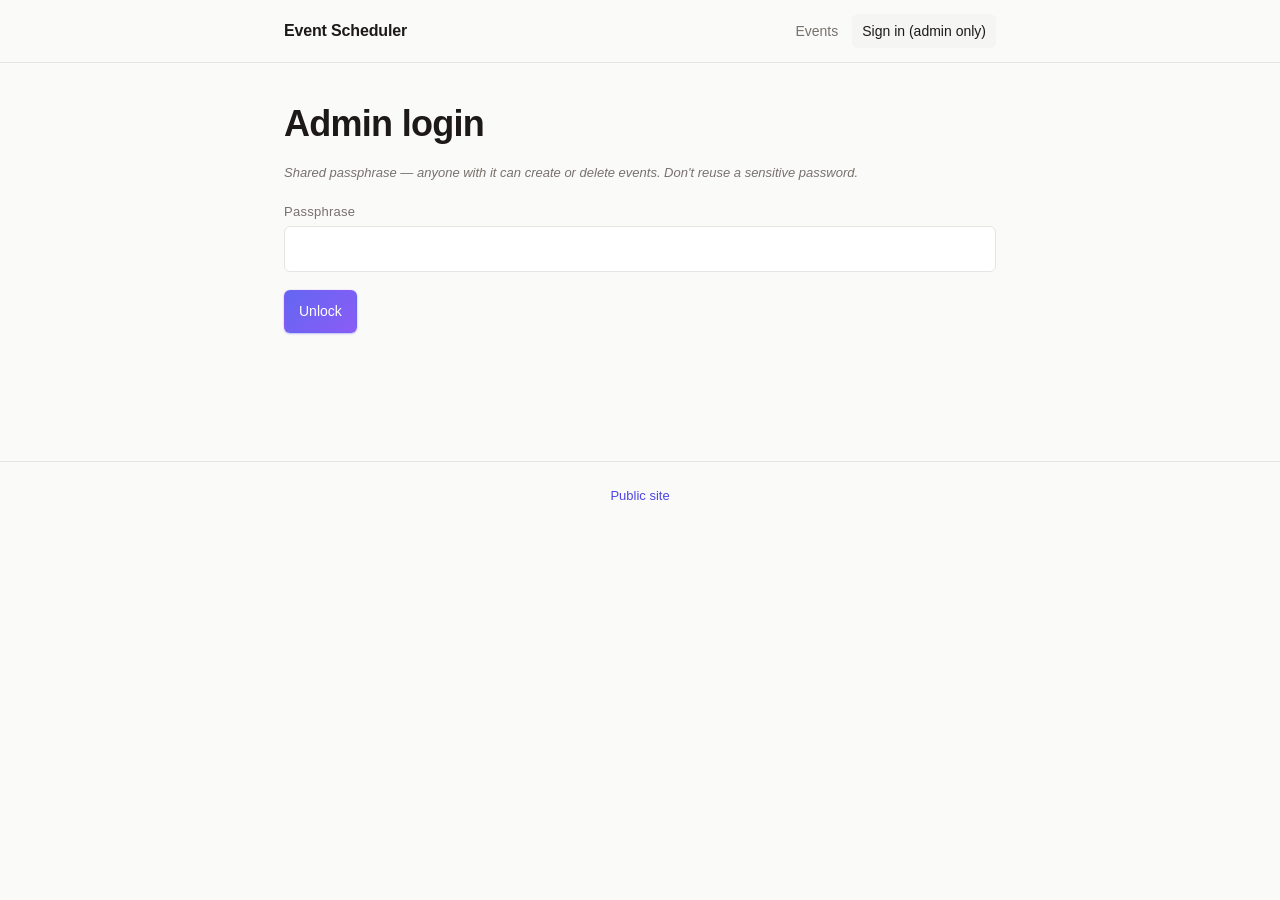
==== commit ad1cb52e: "Passcode-gated self-edit, admin name fix, manage moves to its own page Backend (apps-script/Code.gs)" ====
--- a/admin.html
+++ b/admin.html
@@ -106,13 +106,6 @@
         </div>
       </section>
 
-      <hr class="section-separator" />
-
-      <section id="manage-section" class="section hidden">
-        <h2>Manage events</h2>
-        <div id="manage-list" class="manage-list"></div>
-        <div id="manage-empty" class="empty hidden">No events yet.</div>
-      </section>
     </main>
 
     <footer class="site-footer">
@@ -121,49 +114,6 @@
       </div>
     </footer>
 
-    <div id="edit-modal-backdrop" class="modal-backdrop hidden">
-      <div class="modal" role="dialog" aria-label="Edit event">
-        <button type="button" class="modal-close" id="edit-modal-close" aria-label="Close">×</button>
-        <h2>Edit event</h2>
-        <div id="edit-status" class="banner"></div>
-        <form id="edit-form">
-          <p class="subsection-label">Basics</p>
-          <label>
-            <span class="label-text">Title</span>
-            <input type="text" id="edit-title" required />
-          </label>
-          <label>
-            <span class="label-text">Description</span>
-            <textarea id="edit-description" rows="3"></textarea>
-          </label>
-          <p class="subsection-label">Dates</p>
-          <div class="calendar" id="edit-calendar">
-            <div class="calendar-header">
-              <button type="button" class="calendar-nav" id="edit-cal-prev" aria-label="Previous month">‹</button>
-              <span class="calendar-title" id="edit-cal-title"></span>
-              <button type="button" class="calendar-nav" id="edit-cal-next" aria-label="Next month">›</button>
-            </div>
-            <div class="calendar-weekdays">
-              <span>Sun</span><span>Mon</span><span>Tue</span><span>Wed</span><span>Thu</span><span>Fri</span><span>Sat</span>
-            </div>
-            <div class="calendar-grid" id="edit-cal-grid"></div>
-          </div>
-          <div id="edit-date-chips" class="chips date-chips"></div>
-          <p class="subsection-label">Time slots</p>
-          <div class="row slot-input-row">
-            <input type="text" id="edit-slot-input" placeholder="e.g. 9am–12pm" />
-            <button type="button" id="edit-add-slot">Add</button>
-          </div>
-          <div id="edit-slot-chips" class="chips"></div>
-          <div id="edit-removal-warning" class="banner banner-warning hidden"></div>
-          <div class="form-actions">
-            <button type="submit" class="primary">Save changes</button>
-            <button type="button" class="ghost" id="edit-cancel">Cancel</button>
-          </div>
-        </form>
-      </div>
-    </div>
-
     <script src="js/config.js"></script>
     <script src="js/api.js"></script>
     <script src="js/auth.js"></script>
--- a/css/styles.css
+++ b/css/styles.css
@@ -434,7 +434,9 @@
 
 /* ---------- comparison matrix ---------- */
 .matrix {
-  width: 100%;
+  width: auto;
+  min-width: 100%;
+  table-layout: auto;
   border-collapse: separate;
   border-spacing: 0;
   font-size: 13px;
@@ -446,7 +448,9 @@
   border-bottom: 1px solid var(--border);
   border-right: 1px solid var(--border);
   vertical-align: middle;
-}
+  white-space: nowrap;
+}
+.matrix .matrix-slot-label { white-space: normal; }
 .matrix th:last-child, .matrix td:last-child { border-right: none; }
 .matrix tbody tr:last-child td { border-bottom: none; }
 .matrix thead th {
@@ -483,33 +487,57 @@
 }
 .matrix tbody tr.final { background: var(--accent-soft); }
 
-/* Sticky left: slot label column */
+/* Sticky left: slot label column — solid base + optional tint layered on top */
 .matrix th.slot-col,
 .matrix td.slot-col {
   position: sticky;
   left: 0;
   background: var(--surface);
   z-index: 2;
+  isolation: isolate;
 }
 .matrix thead th.slot-col { z-index: 3; background: var(--surface-alt); }
 .matrix tbody tr:nth-child(even) td.slot-col { background: var(--surface-alt); }
-.matrix tbody tr.final td.slot-col { background: var(--accent-soft); }
-
-/* Sticky right: total column */
+.matrix tbody tr.final td.slot-col {
+  background:
+    linear-gradient(var(--accent-soft), var(--accent-soft)),
+    var(--surface);
+}
+.matrix tbody tr.final:nth-child(even) td.slot-col {
+  background:
+    linear-gradient(var(--accent-soft), var(--accent-soft)),
+    var(--surface-alt);
+}
+
+/* Sticky right: total column. Inline backgroundColor from JS (heatmap)
+   wins over these solids on tbody .total cells. */
 .matrix th.total-col,
 .matrix td.total {
   position: sticky;
   right: 0;
   background: var(--surface);
   z-index: 2;
+  isolation: isolate;
 }
 .matrix thead th.total-col { z-index: 3; background: var(--surface-alt); }
 .matrix tbody tr:nth-child(even) td.total { background: var(--surface-alt); }
 .matrix td.total { border-left: 2px solid var(--border-strong); }
 .matrix th.total-col { border-left: 2px solid var(--border-strong); }
 
-/* Cap matrix scroll height for tall date×slot grids */
-.scroll-x-matrix { max-height: 70vh; overflow-y: auto; }
+/* Cap matrix scroll height + iOS momentum scrolling */
+.scroll-x-matrix {
+  max-height: 70vh;
+  overflow-y: auto;
+  -webkit-overflow-scrolling: touch;
+}
+
+/* Mobile: tighter cells + capped slot/total widths */
+@media (max-width: 640px) {
+  .matrix th, .matrix td { padding: 8px 10px; font-size: 13px; }
+  .matrix .slot-col { min-width: 140px; max-width: 180px; }
+  .matrix th.total-col, .matrix td.total { min-width: 56px; }
+  .matrix-toggle { font-size: 10px; padding: 2px 8px; min-height: 22px; }
+}
 
 /* ---------- submitter row admin actions ---------- */
 .submitter-name { font-weight: 500; }
@@ -528,6 +556,12 @@
 .submitter-action:hover { background: var(--surface-alt); color: var(--text); }
 .submitter-action.danger { color: var(--danger); }
 .submitter-action.danger:hover { background: var(--danger-soft); border-color: var(--danger); }
+.submitter-action.ghost { color: var(--text); border-color: var(--border-strong); }
+.submitter-action.ghost:hover { background: var(--surface-alt); border-color: var(--accent); color: var(--accent); }
+.passcode-help code {
+  background: var(--surface-alt); padding: 1px 5px; border-radius: 4px;
+  font-family: ui-monospace, "SF Mono", Menlo, monospace; font-size: 12px;
+}
 
 /* ---------- editing banner ---------- */
 #editing-banner { display: flex; align-items: center; gap: 8px; flex-wrap: wrap; }
@@ -725,13 +759,12 @@
 }
 @keyframes spin { to { transform: rotate(360deg); } }
 
-/* ---------- scroll shadow on matrix ---------- */
+/* ---------- scroll shadow hint on matrix edges ---------- */
 .scroll-x-matrix {
   position: relative;
-}
-.scroll-x-matrix::after {
-  content: ''; position: sticky; top: 0; right: 0;
-  pointer-events: none;
+  background:
+    linear-gradient(to right, var(--surface), transparent 16px) left center / 16px 100% no-repeat,
+    linear-gradient(to left, var(--surface), transparent 16px) right center / 16px 100% no-repeat;
 }
 
 /* ---------- manage-row stagger ---------- */
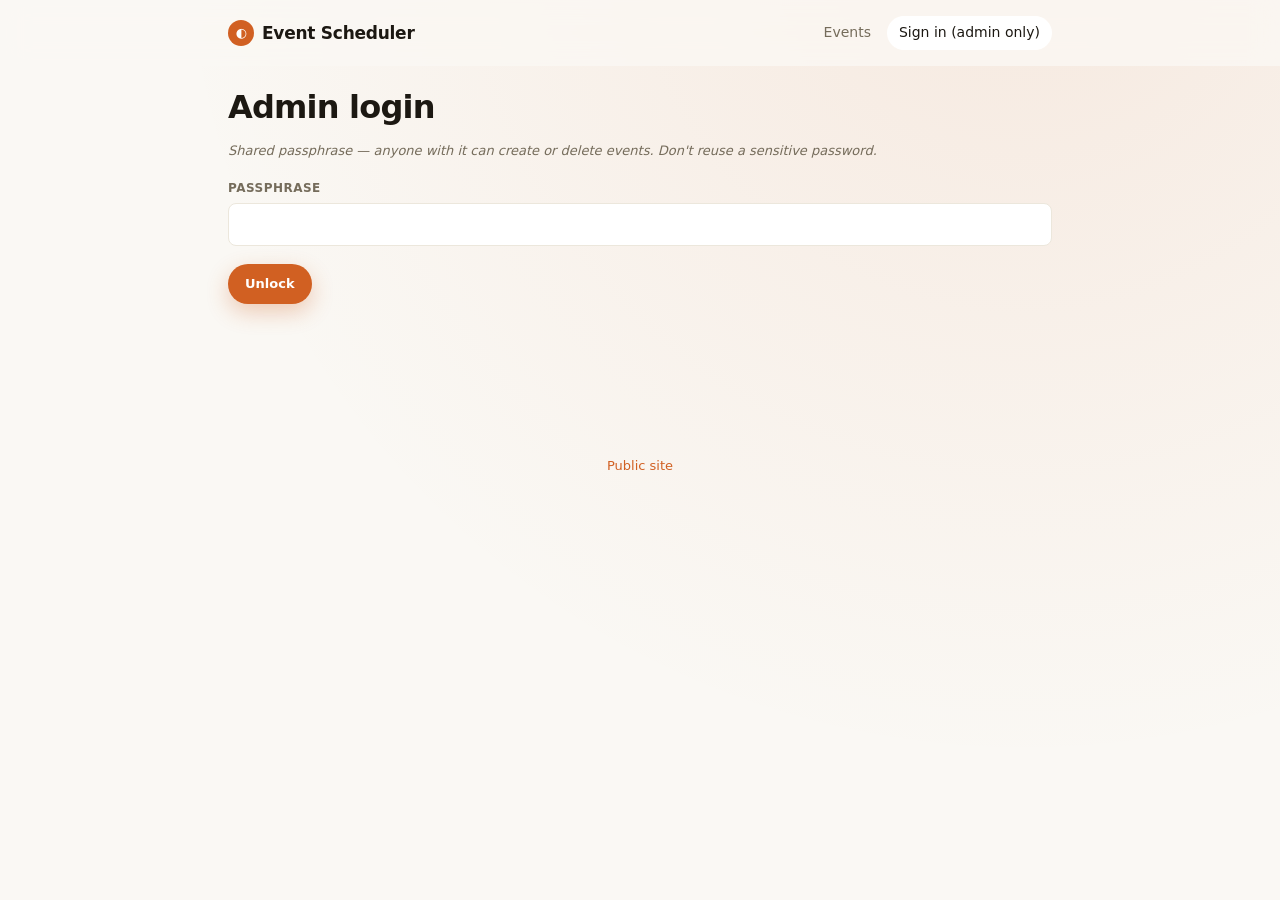
==== commit f98229d0: "Add polls feature to events with WhatsApp-style live distribution" ====
--- a/admin.html
+++ b/admin.html
@@ -44,15 +44,16 @@
           <button id="logout-button" class="ghost" type="button">Sign out</button>
         </div>
         <div class="wizard">
-          <ol class="stepper" id="wizard-stepper">
+          <ol class="stepper stepper-4" id="wizard-stepper">
             <li class="step active" data-step="1"><span class="num"><span>1</span></span><span class="label">Basics</span></li>
             <li class="step" data-step="2"><span class="num"><span>2</span></span><span class="label">Dates</span></li>
             <li class="step" data-step="3"><span class="num"><span>3</span></span><span class="label">Times</span></li>
+            <li class="step" data-step="4"><span class="num"><span>4</span></span><span class="label">Polls</span></li>
           </ol>
           <div id="create-status" class="banner"></div>
           <form id="create-form">
             <div class="wiz-step" data-step="1">
-              <h3>Step 1 of 3: The basics</h3>
+              <h3>Step 1 of 4: The basics</h3>
               <p class="step-desc">Give your event a clear title so people know what they're scheduling for.</p>
               <label>
                 <span class="label-text">Title</span>
@@ -69,7 +70,7 @@
             </div>
 
             <div class="wiz-step hidden" data-step="2">
-              <h3>Step 2 of 3: Pick dates</h3>
+              <h3>Step 2 of 4: Pick dates</h3>
               <p class="step-desc">Click any date to add it. Selected dates appear as chips below the calendar.</p>
               <div class="calendar" id="calendar">
                 <div class="calendar-header">
@@ -90,13 +91,26 @@
             </div>
 
             <div class="wiz-step hidden" data-step="3">
-              <h3>Step 3 of 3: Time slots</h3>
+              <h3>Step 3 of 4: Time slots</h3>
               <p class="step-desc">Add the slot labels — each one applies to every selected date.</p>
               <div class="row slot-input-row">
                 <input type="text" id="slot-input" placeholder="e.g. 9am–12pm" />
                 <button type="button" id="add-slot">Add</button>
               </div>
               <div id="slot-chips" class="chips"></div>
+              <div class="wiz-nav">
+                <button type="button" class="ghost wiz-back">Back</button>
+                <button type="button" class="primary wiz-next" data-next="4">Next</button>
+              </div>
+            </div>
+
+            <div class="wiz-step hidden" data-step="4">
+              <h3>Step 4 of 4: Polls (optional)</h3>
+              <p class="step-desc">Add quick group decisions. People will see how others have voted as they choose.</p>
+              <div id="polls-editor" class="polls-editor"></div>
+              <div class="row">
+                <button type="button" id="add-poll" class="ghost">+ Add poll</button>
+              </div>
               <div class="wiz-nav">
                 <button type="button" class="ghost wiz-back">Back</button>
                 <button type="submit" class="primary">Create event</button>
--- a/css/styles.css
+++ b/css/styles.css
@@ -1,56 +1,71 @@
+/* ============================================================
+   Event Scheduler — Direction 2 (Heatmap-first) visual system.
+   The data viz IS the hero. Saturated accent, soft surfaces,
+   no-border cards, generous radii, consensus called out big.
+   ============================================================ */
+
 /* ---------- tokens ---------- */
 :root {
-  --bg: #fafaf9;
+  /* warm light surfaces with a hint of accent in bg */
+  --bg: #faf8f4;
+  --bg-tint: radial-gradient(circle at 80% -10%,
+    color-mix(in oklab, var(--accent) 12%, var(--bg)),
+    var(--bg) 60%);
   --surface: #ffffff;
-  --surface-alt: #f5f5f4;
-  --border: #e7e5e4;
-  --border-strong: #d6d3d1;
-  --text: #1c1917;
-  --text-muted: #78716c;
-  --accent: #4f46e5;
-  --accent-hover: #4338ca;
-  --accent-soft: rgba(79, 70, 229, 0.08);
-  --accent-strong: rgba(79, 70, 229, 0.18);
-  --accent-ring: rgba(79, 70, 229, 0.18);
-  --accent-gradient: linear-gradient(135deg, #6366f1, #8b5cf6);
-  --success: #047857;
-  --success-soft: #ecfdf5;
-  --danger: #b91c1c;
-  --danger-soft: #fef2f2;
-  --warning: #b45309;
-  --warning-soft: #fffbeb;
+  --surface-alt: #f4f1ea;
+  --surface-muted: #faf8f4;
+  --border: #ece7dc;
+  --border-strong: #d8d1bf;
+  --text: #1c1812;
+  --text-muted: #756c5b;
+  --text-faint: #a89e89;
+
+  /* saturated D2 accent — warm orange */
+  --accent: oklch(0.62 0.16 45);
+  --accent-hover: oklch(0.55 0.18 45);
+  --accent-soft: color-mix(in oklab, var(--accent) 12%, var(--surface));
+  --accent-soft-strong: color-mix(in oklab, var(--accent) 22%, var(--surface));
+  --accent-ring: color-mix(in oklab, var(--accent) 28%, transparent);
+  --on-accent: #ffffff;
+
+  --success: oklch(0.55 0.15 145);
+  --success-soft: color-mix(in oklab, var(--success) 12%, var(--surface));
+  --danger: oklch(0.55 0.18 25);
+  --danger-soft: color-mix(in oklab, var(--danger) 10%, var(--surface));
+  --warning: oklch(0.65 0.13 75);
+  --warning-soft: color-mix(in oklab, var(--warning) 14%, var(--surface));
+
   --shadow-sm: 0 1px 2px rgba(28, 25, 23, 0.04);
-  --shadow-card: 0 1px 3px rgba(0, 0, 0, 0.04), 0 1px 2px rgba(0, 0, 0, 0.06);
-  --shadow-card-hover: 0 4px 12px rgba(0, 0, 0, 0.08);
-  --shadow-md: 0 1px 2px rgba(28, 25, 23, 0.04), 0 6px 16px rgba(28, 25, 23, 0.06);
-  --btn-shadow: 0 1px 2px rgba(79, 70, 229, 0.3), 0 0 0 1px rgba(79, 70, 229, 0.05);
-  --radius-sm: 6px;
-  --radius: 10px;
+  --shadow-card: 0 1px 2px rgba(28, 25, 23, 0.04), 0 0 0 1px var(--border);
+  --shadow-card-hover: 0 6px 18px rgba(28, 25, 23, 0.06), 0 0 0 1px var(--border-strong);
+  --shadow-md: 0 1px 2px rgba(28, 25, 23, 0.04), 0 8px 24px rgba(28, 25, 23, 0.06);
+  --shadow-accent: 0 8px 22px color-mix(in oklab, var(--accent), transparent 70%);
+
+  --radius-sm: 8px;
+  --radius: 14px;
+  --radius-lg: 18px;
   --radius-pill: 999px;
   --ease-out: cubic-bezier(0.16, 1, 0.3, 1);
-  --ease-in-out: cubic-bezier(0.65, 0, 0.35, 1);
   --t-fast: 140ms var(--ease-out);
-  --t-base: 200ms var(--ease-out);
+  --t-base: 220ms var(--ease-out);
 }
 
 @media (prefers-color-scheme: dark) {
   :root {
-    --bg: #0c0a09; --surface: #1c1917; --surface-alt: #292524;
-    --border: #292524; --border-strong: #44403c;
-    --text: #f5f5f4; --text-muted: #a8a29e;
-    --accent: #818cf8; --accent-hover: #a5b4fc;
-    --accent-soft: rgba(129, 140, 248, 0.12);
-    --accent-strong: rgba(129, 140, 248, 0.3);
-    --accent-ring: rgba(129, 140, 248, 0.3);
-    --accent-gradient: linear-gradient(135deg, #818cf8, #a78bfa);
-    --success: #34d399; --success-soft: rgba(52, 211, 153, 0.12);
-    --danger: #f87171; --danger-soft: rgba(248, 113, 113, 0.12);
-    --warning: #fbbf24; --warning-soft: rgba(251, 191, 36, 0.12);
-    --shadow-sm: 0 1px 2px rgba(0, 0, 0, 0.4);
-    --shadow-card: 0 1px 3px rgba(0, 0, 0, 0.3), 0 1px 2px rgba(0, 0, 0, 0.4);
-    --shadow-card-hover: 0 4px 16px rgba(0, 0, 0, 0.5);
-    --shadow-md: 0 1px 2px rgba(0, 0, 0, 0.5), 0 8px 20px rgba(0, 0, 0, 0.5);
-    --btn-shadow: 0 1px 2px rgba(0, 0, 0, 0.5), 0 0 0 1px rgba(129, 140, 248, 0.2);
+    --bg: #15110d;
+    --surface: #1f1a14;
+    --surface-alt: #2a221a;
+    --surface-muted: #1a1611;
+    --border: #3a3026;
+    --border-strong: #5a4a3a;
+    --text: #f7f3ec;
+    --text-muted: #a89a86;
+    --text-faint: #6e6354;
+    --accent: oklch(0.74 0.15 45);
+    --accent-hover: oklch(0.80 0.15 45);
+    --on-accent: #1c1208;
+    --shadow-card: 0 0 0 1px var(--border-strong);
+    --shadow-card-hover: 0 6px 20px rgba(0, 0, 0, 0.5), 0 0 0 1px var(--border-strong);
   }
 }
 
@@ -58,139 +73,187 @@
 * { box-sizing: border-box; }
 html, body {
   margin: 0; padding: 0;
-  background: var(--bg); color: var(--text);
-  font-family: -apple-system, BlinkMacSystemFont, "Segoe UI", Inter, Roboto, "Helvetica Neue", Arial, sans-serif;
-  font-size: 15px; line-height: 1.6;
+  background: var(--bg);
+  background-image: radial-gradient(circle at 80% -10%,
+    color-mix(in oklab, var(--accent) 10%, transparent),
+    transparent 60%);
+  background-attachment: fixed;
+  color: var(--text);
+  font-family: -apple-system, BlinkMacSystemFont, "Segoe UI", Inter, system-ui, sans-serif;
+  font-size: 15px; line-height: 1.55;
   -webkit-font-smoothing: antialiased;
 }
 a { color: var(--accent); text-decoration: none; transition: color var(--t-fast); }
-a:hover { color: var(--accent-hover); text-decoration: underline; }
+a:hover { color: var(--accent-hover); }
 
 h1, h2, h3 { color: var(--text); margin: 0 0 0.5em; }
-h1 { font-size: 36px; font-weight: 700; letter-spacing: -0.02em; line-height: 1.15; }
-h2 { font-size: 22px; font-weight: 600; letter-spacing: -0.01em; line-height: 1.25; }
+h1 { font-size: 32px; font-weight: 700; letter-spacing: -0.025em; line-height: 1.1; }
+h2 { font-size: 20px; font-weight: 600; letter-spacing: -0.015em; line-height: 1.25; }
 h3 { font-size: 16px; font-weight: 600; line-height: 1.3; }
 p { margin: 0 0 0.75em; }
-.display { font-size: 44px; font-weight: 700; letter-spacing: -0.025em; line-height: 1.1; }
+.display { font-size: 44px; font-weight: 700; letter-spacing: -0.025em; line-height: 1.05; }
 
 .muted { color: var(--text-muted); }
 .small { font-size: 13px; }
 .label-text {
-  display: block; font-size: 13px; font-weight: 500;
-  color: var(--text-muted); letter-spacing: 0.02em; margin-bottom: 4px;
+  display: block; font-size: 12px; font-weight: 600;
+  color: var(--text-muted); letter-spacing: 0.04em; margin-bottom: 5px;
+  text-transform: uppercase;
 }
 .hidden { display: none !important; }
-.container { max-width: 760px; margin: 0 auto; padding: 0 24px; }
+.container { max-width: 880px; margin: 0 auto; padding: 0 28px; }
 
 /* ---------- header / footer ---------- */
 .site-header {
   position: sticky; top: 0; z-index: 50;
-  background: rgba(250, 250, 249, 0.85);
-  -webkit-backdrop-filter: saturate(140%) blur(10px);
-  backdrop-filter: saturate(140%) blur(10px);
-  border-bottom: 1px solid var(--border);
-}
-@media (prefers-color-scheme: dark) {
-  .site-header { background: rgba(12, 10, 9, 0.85); }
+  background: color-mix(in oklab, var(--bg) 80%, transparent);
+  -webkit-backdrop-filter: saturate(140%) blur(14px);
+  backdrop-filter: saturate(140%) blur(14px);
 }
 .site-header-inner {
-  max-width: 760px; margin: 0 auto; padding: 14px 24px;
+  max-width: 880px; margin: 0 auto; padding: 16px 28px;
   display: flex; align-items: center; justify-content: space-between; gap: 16px;
 }
-.brand { font-size: 16px; font-weight: 600; color: var(--text); letter-spacing: -0.01em; }
-.brand:hover { color: var(--text); text-decoration: none; }
+.brand {
+  font-size: 17px; font-weight: 700; color: var(--text);
+  letter-spacing: -0.015em;
+  display: inline-flex; align-items: center; gap: 8px;
+}
+.brand::before {
+  content: "◐";
+  display: inline-flex; align-items: center; justify-content: center;
+  width: 26px; height: 26px;
+  background: var(--accent); color: var(--on-accent);
+  border-radius: 50%;
+  font-size: 13px;
+}
+.brand:hover { color: var(--text); }
 .site-nav { display: flex; gap: 4px; align-items: center; }
 .site-nav a {
-  color: var(--text-muted); font-size: 14px; padding: 6px 10px;
-  border-radius: var(--radius-sm);
+  color: var(--text-muted); font-size: 14px; font-weight: 500;
+  padding: 6px 12px;
+  border-radius: var(--radius-pill);
   transition: color var(--t-fast), background var(--t-fast);
 }
-.site-nav a:hover, .site-nav a.active {
-  color: var(--text); background: var(--surface-alt); text-decoration: none;
-}
-
-main.container { padding-top: 40px; padding-bottom: 64px; }
-.section { margin-top: 40px; }
+.site-nav a:hover { color: var(--text); background: var(--surface); }
+.site-nav a.active { color: var(--text); background: var(--surface); }
+
+main.container { padding-top: 24px; padding-bottom: 64px; }
+.section { margin-top: 36px; }
 .section-head {
   display: flex; align-items: center; justify-content: space-between;
-  gap: 12px; margin-bottom: 12px;
+  gap: 12px; margin-bottom: 14px;
 }
 .section-head h2 { margin: 0; }
 
 .site-footer {
-  border-top: 1px solid var(--border); margin-top: 64px; padding: 24px 0;
+  margin-top: 64px; padding: 24px 0;
   color: var(--text-muted); font-size: 13px;
 }
 .site-footer-inner { display: flex; justify-content: center; gap: 16px; }
 
 .back-link { font-size: 13px; margin-bottom: 8px; }
-.back-link a { color: var(--text-muted); }
+.back-link a { color: var(--text-muted); display: inline-flex; align-items: center; gap: 4px; }
 .back-link a:hover { color: var(--text); }
 
-/* ---------- tabs ---------- */
-.tabs {
-  display: inline-flex;
-  background: var(--surface-alt); border: 1px solid var(--border);
-  border-radius: var(--radius-pill); padding: 4px; gap: 2px;
-  margin-bottom: 20px;
-}
+/* ---------- hero ---------- */
+.hero {
+  padding: 56px 0 32px;
+  text-align: left;
+}
+.hero .display {
+  margin: 0 0 12px;
+  background: linear-gradient(135deg, var(--text), var(--accent) 120%);
+  -webkit-background-clip: text;
+  background-clip: text;
+  -webkit-text-fill-color: transparent;
+  color: transparent;
+}
+.hero-subtitle { font-size: 17px; color: var(--text-muted); margin: 0; max-width: 480px; }
+@media (max-width: 640px) {
+  .hero { padding: 32px 0 20px; }
+  .display { font-size: 32px; }
+}
+
+/* ---------- tabs (filter pills) ---------- */
+.tabs { display: inline-flex; gap: 6px; margin-bottom: 18px; flex-wrap: wrap; }
 .tab {
-  background: transparent; border: none; padding: 6px 16px;
-  font: inherit; font-size: 14px; color: var(--text-muted);
+  background: transparent; border: 1px solid var(--border);
+  padding: 7px 14px;
+  font: inherit; font-size: 13px; font-weight: 500; color: var(--text-muted);
   cursor: pointer; border-radius: var(--radius-pill);
-  transition: background var(--t-fast), color var(--t-fast);
+  transition: all var(--t-fast);
 }
 .tab:hover { color: var(--text); }
-.tab.active { background: var(--surface); color: var(--text); box-shadow: var(--shadow-sm); }
-
-/* ---------- event cards ---------- */
-.event-list { display: flex; flex-direction: column; gap: 10px; }
+.tab.active {
+  background: var(--text); color: var(--bg);
+  border-color: var(--text);
+}
+
+/* ---------- event cards (landing) ---------- */
+.event-list { display: grid; grid-template-columns: repeat(2, 1fr); gap: 14px; }
+@media (max-width: 640px) { .event-list { grid-template-columns: 1fr; } }
 .event-card {
-  display: flex; flex-direction: column; gap: 6px;
-  padding: 20px 24px;
-  background: var(--surface); border: 1px solid var(--border);
-  border-radius: var(--radius); color: var(--text); text-decoration: none;
+  display: flex; flex-direction: column; gap: 10px;
+  padding: 18px;
+  background: var(--surface);
+  border-radius: var(--radius-lg);
+  color: var(--text); text-decoration: none;
   box-shadow: var(--shadow-card);
-  transition: transform 200ms var(--ease-out), box-shadow 200ms var(--ease-out), border-color 200ms var(--ease-out);
+  transition: transform var(--t-base), box-shadow var(--t-base);
   opacity: 0;
   animation: card-fade 320ms var(--ease-out) both;
   animation-delay: calc(var(--card-i, 0) * 30ms);
+  border: none;
 }
 .event-card:hover {
-  text-decoration: none; border-color: var(--border-strong);
-  box-shadow: var(--shadow-card-hover); transform: translateY(-1px);
+  text-decoration: none;
+  box-shadow: var(--shadow-card-hover);
+  transform: translateY(-1px);
 }
 .event-card .title {
-  font-weight: 600; font-size: 17px; color: var(--text);
-  display: flex; align-items: center; gap: 10px; flex-wrap: wrap;
-}
-.event-card .meta { color: var(--text-muted); font-size: 13px; }
+  font-weight: 600; font-size: 15px; color: var(--text);
+  letter-spacing: -0.005em;
+  display: flex; align-items: center; gap: 8px; flex-wrap: wrap;
+}
+.event-card .meta { color: var(--text-muted); font-size: 12px; }
+.event-card .heatmap-mini {
+  display: grid; gap: 2px;
+  margin: 4px 0;
+}
+.event-card .heatmap-mini > * {
+  height: 14px;
+  border-radius: 3px;
+  background: var(--surface-alt);
+}
+.event-card .footer-row {
+  display: flex; justify-content: space-between; align-items: center;
+  font-size: 12px; color: var(--text-muted);
+  margin-top: 2px;
+}
+.event-card .open-arrow { color: var(--accent); font-weight: 500; }
 @keyframes card-fade { from { opacity: 0; transform: translateY(8px); } to { opacity: 1; transform: translateY(0); } }
 
 /* ---------- badges ---------- */
 .badge {
   display: inline-flex; align-items: center;
-  font-size: 11px; font-weight: 600; letter-spacing: 0.04em; text-transform: uppercase;
-  padding: 2px 8px; border-radius: var(--radius-pill);
-  background: var(--surface-alt); color: var(--text-muted); border: 1px solid var(--border);
-}
-.badge.locked { background: var(--warning-soft); color: var(--warning); border-color: transparent; }
-.badge.expired { background: var(--surface-alt); color: var(--text-muted); border-color: var(--border); }
-.badge.finalized { background: var(--accent-soft); color: var(--accent); border-color: transparent; }
+  font-size: 10px; font-weight: 700; letter-spacing: 0.06em; text-transform: uppercase;
+  padding: 3px 8px; border-radius: var(--radius-pill);
+  background: var(--surface-alt); color: var(--text-muted);
+}
+.badge.locked { background: var(--warning-soft); color: var(--warning); }
+.badge.expired { background: var(--surface-alt); color: var(--text-muted); }
+.badge.finalized { background: var(--accent); color: var(--on-accent); }
 
 /* ---------- empty state ---------- */
 .empty { text-align: center; padding: 32px 12px; color: var(--text-muted); font-size: 14px; }
-
-/* ---------- event detail ---------- */
-.event-detail-header h1 { margin-top: 4px; }
-.event-detail-header .row { gap: 6px; }
 
 /* ---------- forms ---------- */
 form { display: flex; flex-direction: column; gap: 14px; }
 label { display: flex; flex-direction: column; gap: 0; font-size: 14px; color: var(--text); }
 
 input[type="text"], input[type="password"], input[type="date"], textarea {
-  font: inherit; font-size: 15px; padding: 10px 12px;
+  font: inherit; font-size: 14px; padding: 10px 14px;
   background: var(--surface); color: var(--text);
   border: 1px solid var(--border); border-radius: var(--radius-sm);
   width: 100%;
@@ -206,411 +269,493 @@
 .grid-two { display: grid; grid-template-columns: 1fr 1fr; gap: 12px; }
 @media (max-width: 540px) { .grid-two { grid-template-columns: 1fr; } }
 
+/* ---------- buttons ---------- */
 button, .btn {
-  font: inherit; font-size: 14px; font-weight: 500;
-  padding: 9px 14px; min-height: 38px;
-  border-radius: var(--radius-sm);
-  border: 1px solid var(--border-strong); background: var(--surface); color: var(--text);
+  font: inherit; font-size: 13px; font-weight: 500;
+  padding: 9px 16px; min-height: 38px;
+  border-radius: var(--radius-pill);
+  border: 1px solid var(--border); background: var(--surface); color: var(--text);
   cursor: pointer; text-decoration: none;
   display: inline-flex; align-items: center; justify-content: center; gap: 6px;
-  transition: background var(--t-fast), border-color var(--t-fast), color var(--t-fast), transform var(--t-fast);
+  transition: background var(--t-fast), border-color var(--t-fast), transform var(--t-fast);
 }
 button:hover, .btn:hover { background: var(--surface-alt); }
 button:active, .btn:active { transform: translateY(1px); }
 button:focus-visible, .btn:focus-visible {
-  outline: none; border-color: var(--accent);
-  box-shadow: 0 0 0 3px var(--accent-ring);
+  outline: none; box-shadow: 0 0 0 3px var(--accent-ring);
 }
 button:disabled, .btn:disabled { opacity: 0.55; cursor: not-allowed; }
 
 button.primary, .btn.primary {
-  background: var(--accent-gradient); border-color: transparent; color: #fff;
-  box-shadow: var(--btn-shadow);
+  background: var(--accent); border-color: transparent; color: var(--on-accent);
+  font-weight: 600;
+  box-shadow: var(--shadow-accent);
 }
 button.primary:hover, .btn.primary:hover {
-  filter: brightness(1.05); color: #fff;
-}
-button.primary:active, .btn.primary:active { filter: brightness(0.95); }
-
-button.danger, .btn.danger { color: var(--danger); border-color: var(--border); }
-button.danger:hover, .btn.danger:hover { background: var(--danger-soft); border-color: var(--danger); }
+  background: var(--accent-hover); color: var(--on-accent);
+}
+
+button.danger, .btn.danger { color: var(--danger); border-color: var(--border); background: transparent; }
+button.danger:hover, .btn.danger:hover { background: var(--danger-soft); }
 
 button.ghost, .btn.ghost { background: transparent; border-color: var(--border); color: var(--text); }
-button.ghost:hover, .btn.ghost:hover { background: var(--surface-alt); }
+button.ghost:hover, .btn.ghost:hover { background: var(--surface); }
 
 .row { display: flex; gap: 8px; align-items: center; flex-wrap: wrap; }
 
 /* ---------- calendar ---------- */
 .calendar {
-  max-width: 340px;
-  background: var(--surface);
-  border: 1px solid var(--border);
+  max-width: 360px;
+  background: var(--surface);
   border-radius: var(--radius);
-  padding: 12px;
+  padding: 14px;
   margin-top: 6px;
+  box-shadow: var(--shadow-card);
 }
 .calendar-header {
   display: flex; align-items: center; justify-content: space-between;
-  gap: 8px; margin-bottom: 8px;
+  gap: 8px; margin-bottom: 10px;
 }
 .calendar-title { font-weight: 600; font-size: 14px; color: var(--text); }
 .calendar-nav {
-  width: 32px; height: 32px; min-height: 32px; padding: 0;
-  background: transparent; border: 1px solid transparent;
-  color: var(--text-muted); font-size: 18px; line-height: 1;
-  border-radius: var(--radius-sm); cursor: pointer;
-}
-.calendar-nav:hover {
-  background: var(--surface-alt); color: var(--text); border-color: var(--border);
-}
+  width: 28px; height: 28px; min-height: 28px; padding: 0;
+  background: transparent; border: none;
+  color: var(--text-muted); font-size: 16px; line-height: 1;
+  border-radius: var(--radius-pill); cursor: pointer;
+}
+.calendar-nav:hover { background: var(--surface-alt); color: var(--text); }
 .calendar-weekdays {
-  display: grid; grid-template-columns: repeat(7, 1fr); gap: 6px;
-  font-size: 11px; text-transform: uppercase; letter-spacing: 0.04em;
-  color: var(--text-muted); text-align: center; margin-bottom: 6px;
-}
-.calendar-grid { display: grid; grid-template-columns: repeat(7, 1fr); gap: 6px; }
+  display: grid; grid-template-columns: repeat(7, 1fr); gap: 4px;
+  font-size: 10px; text-transform: uppercase; letter-spacing: 0.06em;
+  color: var(--text-muted); text-align: center; margin-bottom: 6px; font-weight: 600;
+}
+.calendar-grid { display: grid; grid-template-columns: repeat(7, 1fr); gap: 4px; }
 .cal-day {
   aspect-ratio: 1; min-height: 0; padding: 0;
-  background: transparent; border: 1px solid transparent;
+  background: transparent; border: none;
   color: var(--text); font-size: 13px;
   border-radius: var(--radius-sm); cursor: pointer;
   display: flex; align-items: center; justify-content: center;
-  transition: background var(--t-fast), color var(--t-fast), border-color var(--t-fast);
+  transition: background var(--t-fast), color var(--t-fast);
 }
 .cal-day:hover:not(:disabled) { background: var(--accent-soft); }
 .cal-day.selected, .cal-day.selected:hover {
-  background: var(--accent); color: #fff; border-color: var(--accent);
-}
-.cal-day.selected.today { box-shadow: inset 0 0 0 2px #fff; }
+  background: var(--accent); color: var(--on-accent); font-weight: 700;
+}
 .cal-day.today:not(.selected) {
-  box-shadow: inset 0 0 0 2px var(--accent); color: var(--accent); font-weight: 600;
+  box-shadow: inset 0 0 0 1.5px var(--accent); color: var(--accent); font-weight: 600;
 }
 .cal-day.disabled, .cal-day-empty {
-  color: var(--text-muted); opacity: 0.4; cursor: not-allowed;
+  color: var(--text-faint); opacity: 0.4; cursor: not-allowed;
   background: transparent;
 }
 .date-chips { margin-top: 12px; }
 
-/* ---------- slot chips ---------- */
-.slot-input-row { margin-top: 6px; }
-.slot-input-row input { flex: 1; min-width: 160px; }
+/* ---------- chips ---------- */
 .chips { display: flex; flex-wrap: wrap; gap: 6px; margin-top: 8px; }
 .chip {
   display: inline-flex; align-items: center; gap: 4px;
-  padding: 4px 6px 4px 10px;
-  background: var(--accent-soft); color: var(--accent);
-  border-radius: var(--radius-pill); font-size: 13px; font-weight: 500;
+  padding: 5px 8px 5px 11px;
+  background: var(--accent); color: var(--on-accent);
+  border-radius: var(--radius-pill); font-size: 12px; font-weight: 500;
 }
 .chip-x {
   background: transparent; border: none; padding: 0;
-  width: 20px; height: 20px; min-height: 0;
-  border-radius: var(--radius-pill); color: var(--accent);
-  font-size: 16px; line-height: 1; cursor: pointer;
-  transition: background var(--t-fast);
-}
-.chip-x:hover { background: rgba(79, 70, 229, 0.18); }
-
-/* ---------- availability grid ---------- */
-.scroll-x { overflow-x: auto; border: 1px solid var(--border); border-radius: var(--radius); }
-
-.availability-grid { width: 100%; border-collapse: separate; border-spacing: 0; font-size: 14px; }
-.availability-grid th, .availability-grid td {
-  padding: 10px 12px; text-align: center;
-  border-bottom: 1px solid var(--border); border-right: 1px solid var(--border);
-}
-.availability-grid th:last-child, .availability-grid td:last-child { border-right: none; }
-.availability-grid tbody tr:last-child td { border-bottom: none; }
+  width: 18px; height: 18px; min-height: 0;
+  border-radius: var(--radius-pill); color: var(--on-accent); opacity: 0.75;
+  font-size: 14px; line-height: 1; cursor: pointer;
+}
+.chip-x:hover { opacity: 1; background: rgba(255, 255, 255, 0.15); }
+
+.slot-input-row { margin-top: 6px; }
+.slot-input-row input { flex: 1; min-width: 160px; }
+
+/* ---------- availability paint grid (submission) ---------- */
+.scroll-x { overflow-x: auto; }
+.availability-grid {
+  width: 100%; border-collapse: separate; border-spacing: 4px;
+  font-size: 13px;
+  /* override default table styles for paint-grid look */
+  table-layout: fixed;
+}
+.availability-grid th, .availability-grid td { padding: 0; }
 .availability-grid thead th {
-  position: sticky; top: 0; z-index: 1;
-  background: var(--surface-alt); font-weight: 600; font-size: 13px;
-  color: var(--text-muted); text-transform: uppercase; letter-spacing: 0.04em;
-}
-.availability-grid tbody tr:nth-child(even) td { background: var(--surface-alt); }
+  font-weight: 600; font-size: 11px;
+  color: var(--text-muted); text-transform: uppercase; letter-spacing: 0.05em;
+  padding: 4px 0 8px;
+  background: transparent;
+}
+.availability-grid thead th .head-day {
+  display: block; font-weight: 700; color: var(--text); font-size: 14px; letter-spacing: -0.01em;
+}
 .availability-grid td:first-child, .availability-grid th:first-child {
-  text-align: left; white-space: nowrap; font-weight: 500; color: var(--text);
+  text-align: right; padding-right: 10px;
+  font-weight: 500; color: var(--text); font-size: 12px;
+  width: 90px; white-space: nowrap;
 }
 .availability-grid td label {
   display: flex; align-items: center; justify-content: center;
-  width: 100%; height: 100%; padding: 4px;
+  width: 100%; height: 56px;
   cursor: pointer; border-radius: var(--radius-sm);
-  transition: background var(--t-fast);
-}
-.availability-grid td label:hover { background: var(--accent-soft); }
+  background: var(--surface-alt);
+  position: relative;
+  transition: background var(--t-fast), box-shadow var(--t-fast);
+}
+.availability-grid td label:hover {
+  filter: brightness(0.96);
+}
 .availability-grid input[type="checkbox"] {
-  width: 22px; height: 22px; cursor: pointer; accent-color: var(--accent);
-}
-.availability-grid input[type="checkbox"]:focus-visible {
+  position: absolute; opacity: 0; width: 100%; height: 100%; margin: 0; cursor: pointer;
+}
+.availability-grid label:has(input:checked) {
+  background: var(--accent) !important;
+  color: var(--on-accent);
+  box-shadow: 0 1px 4px color-mix(in oklab, var(--accent), transparent 60%);
+}
+.availability-grid label:has(input:checked)::after {
+  content: '✓';
+  color: var(--on-accent);
+  font-weight: 700; font-size: 16px;
+}
+/* heat count badge inside each availability cell */
+.heat-badge {
+  position: absolute; top: 4px; right: 6px;
+  font-size: 10px; font-weight: 600; line-height: 1;
+  color: var(--text-muted); opacity: 0.65;
+  pointer-events: none;
+}
+.availability-grid label:has(input:checked) .heat-badge {
+  color: var(--on-accent); opacity: 0.85;
+}
+.availability-grid input[type="checkbox"]:focus-visible + .cell-mark,
+.availability-grid label:has(input:focus-visible) {
   outline: 2px solid var(--accent); outline-offset: 2px;
 }
 @media (max-width: 540px) {
-  .availability-grid th, .availability-grid td { padding: 6px 8px; font-size: 13px; }
-  .availability-grid td:first-child { font-size: 12px; }
+  .availability-grid td label { height: 44px; }
+  .availability-grid td:first-child, .availability-grid th:first-child {
+    width: 60px; font-size: 11px;
+  }
 }
 
 /* ---------- submitter list ---------- */
 .submitters { list-style: none; padding: 0; margin: 0; display: flex; flex-direction: column; gap: 6px; }
-.submitter { background: var(--surface); border: 1px solid var(--border); border-radius: var(--radius-sm); overflow: hidden; }
+.submitter {
+  background: var(--surface);
+  border-radius: var(--radius);
+  overflow: hidden;
+  box-shadow: var(--shadow-card);
+}
 .submitter details > summary {
   cursor: pointer; list-style: none;
   display: flex; align-items: center; justify-content: space-between; gap: 12px;
-  padding: 10px 14px 10px 14px; padding-right: 32px;
-  font-size: 14px; position: relative;
+  padding: 12px 16px;
+  font-size: 14px;
 }
 .submitter details > summary::-webkit-details-marker { display: none; }
 .submitter details > summary::after {
-  content: ''; position: absolute; right: 14px; top: 50%;
-  width: 8px; height: 8px;
-  border-right: 2px solid var(--text-muted); border-bottom: 2px solid var(--text-muted);
-  transform: translateY(-75%) rotate(45deg);
+  content: '▾';
+  color: var(--text-muted);
   transition: transform var(--t-fast);
 }
-.submitter details[open] > summary::after { transform: translateY(-25%) rotate(-135deg); }
+.submitter details[open] > summary::after { transform: rotate(180deg); }
 .submitter .picks {
-  padding: 10px 14px 12px; font-size: 13px;
-  color: var(--text-muted); border-top: 1px solid var(--border);
+  padding: 12px 16px;
+  font-size: 13px;
+  color: var(--text-muted);
+  border-top: 1px solid var(--border);
 }
 
 /* ---------- manage list (admin) ---------- */
 .manage-list { display: flex; flex-direction: column; gap: 8px; }
 .manage-row {
-  display: flex; flex-wrap: wrap; gap: 10px;
+  display: flex; flex-wrap: wrap; gap: 12px;
   align-items: center; justify-content: space-between;
-  padding: 12px 14px;
-  background: var(--surface); border: 1px solid var(--border); border-radius: var(--radius);
+  padding: 14px 18px;
+  background: var(--surface);
+  border-radius: var(--radius);
+  box-shadow: var(--shadow-card);
+  opacity: 0;
+  animation: card-fade 280ms var(--ease-out) both;
+  animation-delay: calc(var(--row-i, 0) * 30ms);
 }
 .manage-row .info { display: flex; flex-direction: column; gap: 2px; min-width: 0; flex: 1 1 220px; }
-.manage-title { display: flex; align-items: center; gap: 8px; flex-wrap: wrap; font-weight: 500; }
+.manage-title { display: flex; align-items: center; gap: 8px; flex-wrap: wrap; font-weight: 500; font-size: 14px; }
 .manage-row .actions { display: flex; gap: 6px; flex-wrap: wrap; }
+.manage-row .actions button {
+  font-size: 12px; padding: 5px 12px; min-height: 30px;
+}
 
 /* ---------- banners ---------- */
 .banner {
   border-radius: var(--radius-sm);
-  padding: 10px 12px 10px 16px; font-size: 14px;
-  background: var(--surface-alt); color: var(--text);
-  border-left: 4px solid var(--border-strong);
+  padding: 10px 14px;
+  font-size: 14px;
+  background: var(--surface);
+  color: var(--text);
   margin-bottom: 12px;
+  box-shadow: var(--shadow-card);
 }
 .banner:empty { display: none; }
-.banner-error { background: var(--danger-soft); color: var(--danger); border-left-color: var(--danger); }
-.banner-success { background: var(--success-soft); color: var(--success); border-left-color: var(--success); }
-.banner-warning { background: var(--warning-soft); color: var(--warning); border-left-color: var(--warning); }
+.banner-error { background: var(--danger-soft); color: var(--danger); box-shadow: none; }
+.banner-success { background: var(--success-soft); color: var(--success); box-shadow: none; }
+.banner-warning { background: var(--warning-soft); color: var(--warning); box-shadow: none; }
 
 .caveat { margin-bottom: 18px; font-style: italic; }
 
-/* ---------- final-time banner ---------- */
-.final-banner {
-  display: flex; align-items: center; gap: 14px;
-  padding: 16px 20px;
-  background: linear-gradient(135deg, var(--accent-soft), transparent 70%), var(--surface);
-  border: 1px solid var(--accent);
-  border-radius: var(--radius);
-  margin-bottom: 20px;
-}
-.final-banner-icon {
+/* ---------- consensus / final-time banner — D2 hero element ---------- */
+.final-banner, .consensus-banner {
+  display: flex; align-items: center; gap: 18px;
+  padding: 20px 24px;
+  background: var(--accent);
+  color: var(--on-accent);
+  border-radius: var(--radius-lg);
+  margin-bottom: 22px;
+  box-shadow: var(--shadow-accent);
+  position: relative; overflow: hidden;
+}
+.final-banner-icon, .consensus-icon {
   display: inline-flex; align-items: center; justify-content: center;
   flex-shrink: 0;
-  width: 36px; height: 36px;
-  background: var(--accent); color: #fff;
-  border-radius: 50%; font-weight: 700; font-size: 18px;
-}
-.final-banner-label {
-  font-size: 11px; font-weight: 600;
-  text-transform: uppercase; letter-spacing: 0.06em;
-  color: var(--accent);
-}
-.final-banner-content { font-size: 16px; font-weight: 500; color: var(--text); margin-top: 2px; }
+  width: 50px; height: 50px;
+  background: rgba(255, 255, 255, 0.18);
+  border-radius: 50%;
+  font-weight: 700; font-size: 22px;
+}
+.final-banner > div, .consensus-banner-body { flex: 1; }
+.final-banner-label, .consensus-label {
+  font-size: 11px; font-weight: 700;
+  text-transform: uppercase; letter-spacing: 0.08em;
+  opacity: 0.85;
+  margin-bottom: 4px;
+}
+.final-banner-content, .consensus-title {
+  font-size: 20px; font-weight: 700;
+  letter-spacing: -0.015em;
+  line-height: 1.2;
+}
+.consensus-meta { font-size: 13px; opacity: 0.85; margin-top: 2px; }
+.consensus-cta {
+  background: var(--on-accent); color: var(--accent);
+  padding: 10px 18px; border: none; border-radius: var(--radius-pill);
+  font-size: 13px; font-weight: 600; cursor: pointer;
+  display: inline-flex; align-items: center; gap: 6px; white-space: nowrap;
+}
+.consensus-cta:hover { background: var(--on-accent); filter: brightness(0.96); }
 
 /* ---------- admin tools section ---------- */
 .admin-section {
-  background: var(--surface-alt);
-  border: 1px solid var(--border);
-  border-top: 3px solid var(--accent);
-  border-radius: var(--radius);
-  padding: 16px 18px;
+  background: var(--surface);
+  border-radius: var(--radius-lg);
+  padding: 22px 24px;
+  box-shadow: var(--shadow-card);
 }
 .admin-section .section-head { margin-bottom: 8px; }
 .admin-section h2 { font-size: 17px; }
-.matrix-actions { margin-top: 14px; }
-
-/* ---------- comparison matrix ---------- */
+.admin-section .matrix-help { font-size: 12px; margin: 4px 0 16px; }
+.matrix-actions { margin-top: 14px; gap: 8px; display: flex; flex-wrap: wrap; }
+
+/* ---------- comparison heatmap matrix ---------- */
+.matrix-legend {
+  display: flex; align-items: center; gap: 8px;
+  font-size: 11px; color: var(--text-muted);
+  margin-left: auto;
+}
+.matrix-legend-ramp {
+  width: 100px; height: 8px; border-radius: 4px;
+  background: linear-gradient(to right,
+    color-mix(in oklab, var(--accent) 6%, var(--surface)),
+    color-mix(in oklab, var(--accent) 30%, var(--surface)),
+    var(--accent));
+}
+
+.matrix-wrap-d2 {
+  /* The D2 way: a clean grid of large heat tiles, not a table look */
+  background: var(--surface);
+  border-radius: var(--radius);
+  padding: 18px;
+  box-shadow: var(--shadow-card);
+  overflow: auto;
+  -webkit-overflow-scrolling: touch;
+  max-height: 75vh;
+}
+
 .matrix {
-  width: auto;
-  min-width: 100%;
+  width: 100%;
+  border-collapse: separate;
+  border-spacing: 6px;
+  font-size: 13px;
+  background: transparent;
   table-layout: auto;
-  border-collapse: separate;
-  border-spacing: 0;
-  font-size: 13px;
-  background: var(--surface);
 }
 .matrix th, .matrix td {
-  padding: 8px 10px;
+  padding: 0;
   text-align: center;
-  border-bottom: 1px solid var(--border);
-  border-right: 1px solid var(--border);
   vertical-align: middle;
   white-space: nowrap;
-}
-.matrix .matrix-slot-label { white-space: normal; }
-.matrix th:last-child, .matrix td:last-child { border-right: none; }
-.matrix tbody tr:last-child td { border-bottom: none; }
+  border: none;
+  background: transparent;
+}
 .matrix thead th {
-  position: sticky; top: 0; z-index: 1;
-  background: var(--surface-alt); color: var(--text-muted);
   font-weight: 600; font-size: 11px;
-  text-transform: uppercase; letter-spacing: 0.04em;
-}
-.matrix tbody tr:hover td:not(.total) { background: var(--accent-soft); }
-.matrix .slot-col { text-align: left; min-width: 180px; max-width: 240px; }
+  text-transform: uppercase; letter-spacing: 0.05em;
+  color: var(--text-muted);
+  padding: 4px 0 8px;
+  position: sticky; top: 0; z-index: 2;
+  background: var(--surface);
+}
+.matrix thead th.day-col {
+  /* show day NUMBER large, day NAME small — D2 style */
+  min-width: 80px;
+}
+.matrix thead th .head-day {
+  display: block;
+  font-size: 18px; font-weight: 700;
+  color: var(--text); font-family: inherit; letter-spacing: -0.02em;
+  margin-bottom: 2px;
+}
+.matrix thead th .head-month { font-size: 10px; }
+
+.matrix .slot-col {
+  text-align: right; padding-right: 10px;
+  min-width: 140px; max-width: 180px;
+  font-weight: 500;
+  color: var(--text);
+  position: sticky; left: 0; z-index: 1;
+  background: var(--surface);
+}
+
 .matrix-slot-label { display: flex; flex-direction: column; gap: 1px; line-height: 1.25; }
-.matrix-date { font-size: 11px; color: var(--text-muted); }
-.matrix-slot { font-weight: 500; color: var(--text); }
+.matrix-slot { font-weight: 500; color: var(--text); font-size: 13px; }
+.matrix-date { display: none; } /* date moves to column header in D2 */
+
 .matrix-toggle {
   margin-top: 6px;
   padding: 3px 10px; min-height: 24px;
-  font-size: 11px; font-weight: 500;
+  font-size: 10px; font-weight: 600;
   background: transparent;
   color: var(--text-muted);
   border: 1px solid var(--border);
   border-radius: var(--radius-pill);
   cursor: pointer;
-  transition: background var(--t-fast), color var(--t-fast), border-color var(--t-fast);
+  transition: all var(--t-fast);
+  letter-spacing: 0.04em;
+  text-transform: uppercase;
+  display: inline-flex; align-items: center; gap: 3px;
 }
 .matrix-toggle:hover { background: var(--surface-alt); color: var(--text); }
 .matrix-toggle[aria-pressed="true"] {
-  background: var(--accent); border-color: var(--accent); color: #fff;
-}
-.matrix .check { color: var(--success); font-weight: 700; }
-.matrix .total { font-weight: 600; color: var(--text); transition: background-color var(--t-fast); }
+  background: var(--accent); border-color: var(--accent); color: var(--on-accent);
+}
+
+/* THE heatmap cell — the D2 hero element */
+.matrix tbody td.heat-cell {
+  height: 70px;
+  border-radius: 10px;
+  background: var(--surface-alt);
+  position: relative;
+  cursor: pointer;
+  transition: transform var(--t-fast), box-shadow var(--t-fast);
+}
+.matrix tbody td.heat-cell:hover {
+  transform: scale(1.04);
+  box-shadow: 0 4px 12px rgba(0,0,0,0.08);
+  z-index: 5;
+}
+.matrix tbody td.heat-cell .heat-num {
+  font-size: 22px; font-weight: 700;
+  letter-spacing: -0.02em;
+  line-height: 1;
+}
+.matrix tbody td.heat-cell .heat-of {
+  display: block;
+  font-size: 9px; font-weight: 600; opacity: 0.75;
+  text-transform: uppercase; letter-spacing: 0.05em;
+  margin-top: 2px;
+}
+.matrix tbody td.heat-cell.is-best {
+  box-shadow: inset 0 0 0 2.5px var(--accent),
+              0 0 0 4px color-mix(in oklab, var(--accent), transparent 80%);
+}
+.matrix tbody td.heat-cell .heat-best-star {
+  position: absolute; top: 6px; right: 8px;
+  color: var(--accent); font-size: 12px;
+}
+
+/* legacy total column — keep but de-emphasize */
+.matrix .check { color: var(--accent); font-weight: 700; }
+.matrix .total {
+  font-weight: 600; color: var(--text);
+  border-radius: 8px; padding: 10px;
+  min-width: 64px;
+  background: var(--surface-alt);
+}
+
 .matrix tbody tr.final td.slot-col {
   border-left: 3px solid var(--accent);
   padding-left: 7px;
 }
-.matrix tbody tr.final { background: var(--accent-soft); }
-
-/* Sticky left: slot label column — solid base + optional tint layered on top */
-.matrix th.slot-col,
-.matrix td.slot-col {
-  position: sticky;
-  left: 0;
-  background: var(--surface);
-  z-index: 2;
-  isolation: isolate;
-}
-.matrix thead th.slot-col { z-index: 3; background: var(--surface-alt); }
-.matrix tbody tr:nth-child(even) td.slot-col { background: var(--surface-alt); }
-.matrix tbody tr.final td.slot-col {
-  background:
-    linear-gradient(var(--accent-soft), var(--accent-soft)),
-    var(--surface);
-}
-.matrix tbody tr.final:nth-child(even) td.slot-col {
-  background:
-    linear-gradient(var(--accent-soft), var(--accent-soft)),
-    var(--surface-alt);
-}
-
-/* Sticky right: total column. Inline backgroundColor from JS (heatmap)
-   wins over these solids on tbody .total cells. */
-.matrix th.total-col,
-.matrix td.total {
-  position: sticky;
-  right: 0;
-  background: var(--surface);
-  z-index: 2;
-  isolation: isolate;
-}
-.matrix thead th.total-col { z-index: 3; background: var(--surface-alt); }
-.matrix tbody tr:nth-child(even) td.total { background: var(--surface-alt); }
-.matrix td.total { border-left: 2px solid var(--border-strong); }
-.matrix th.total-col { border-left: 2px solid var(--border-strong); }
-
-/* Cap matrix scroll height + iOS momentum scrolling */
-.scroll-x-matrix {
-  max-height: 70vh;
-  overflow-y: auto;
-  -webkit-overflow-scrolling: touch;
-}
-
-/* Mobile: tighter cells + capped slot/total widths */
-@media (max-width: 640px) {
-  .matrix th, .matrix td { padding: 8px 10px; font-size: 13px; }
-  .matrix .slot-col { min-width: 140px; max-width: 180px; }
-  .matrix th.total-col, .matrix td.total { min-width: 56px; }
-  .matrix-toggle { font-size: 10px; padding: 2px 8px; min-height: 22px; }
-}
 
 /* ---------- submitter row admin actions ---------- */
 .submitter-name { font-weight: 500; }
-.submitter-right {
-  display: flex; align-items: center; gap: 6px;
-}
+.submitter-right { display: flex; align-items: center; gap: 6px; }
 .submitter-action {
   font-size: 12px;
-  padding: 3px 9px; min-height: 24px;
+  padding: 4px 10px; min-height: 26px;
   background: transparent;
   border: 1px solid var(--border);
   color: var(--text-muted);
-  border-radius: var(--radius-sm);
+  border-radius: var(--radius-pill);
   cursor: pointer;
 }
 .submitter-action:hover { background: var(--surface-alt); color: var(--text); }
 .submitter-action.danger { color: var(--danger); }
-.submitter-action.danger:hover { background: var(--danger-soft); border-color: var(--danger); }
-.submitter-action.ghost { color: var(--text); border-color: var(--border-strong); }
-.submitter-action.ghost:hover { background: var(--surface-alt); border-color: var(--accent); color: var(--accent); }
+.submitter-action.danger:hover { background: var(--danger-soft); }
+.submitter-action.ghost { color: var(--text); }
 .passcode-help code {
-  background: var(--surface-alt); padding: 1px 5px; border-radius: 4px;
+  background: var(--surface-alt); padding: 2px 6px; border-radius: 4px;
   font-family: ui-monospace, "SF Mono", Menlo, monospace; font-size: 12px;
 }
 
 /* ---------- editing banner ---------- */
 #editing-banner { display: flex; align-items: center; gap: 8px; flex-wrap: wrap; }
-.cancel-edit-btn {
-  margin-left: auto;
-  font-size: 12px; padding: 4px 10px; min-height: 26px;
-}
-
-/* ---------- admin header badge & idle modal ---------- */
+.cancel-edit-btn { margin-left: auto; font-size: 12px; padding: 4px 12px; min-height: 26px; }
+
+/* ---------- admin badge & sign-out ---------- */
 .admin-badge {
   display: inline-flex; align-items: center;
   margin-left: 6px;
   padding: 2px 8px;
-  font-size: 11px; font-weight: 600;
-  letter-spacing: 0.04em; text-transform: uppercase;
-  background: var(--accent-soft); color: var(--accent);
+  font-size: 10px; font-weight: 700;
+  letter-spacing: 0.06em; text-transform: uppercase;
+  background: var(--accent); color: var(--on-accent);
   border-radius: var(--radius-pill);
 }
 .site-nav .signout-btn {
-  font-size: 13px;
-  padding: 4px 10px;
-  min-height: 28px;
+  font-size: 12px;
+  padding: 5px 12px; min-height: 28px;
   border: 1px solid var(--border);
-  border-radius: var(--radius-sm);
+  border-radius: var(--radius-pill);
   color: var(--text-muted);
   background: transparent;
   cursor: pointer;
-  transition: background var(--t-fast), color var(--t-fast), border-color var(--t-fast);
-}
-.site-nav .signout-btn:hover {
-  background: var(--surface-alt);
-  color: var(--text);
-  border-color: var(--border-strong);
-  text-decoration: none;
-}
-
+}
+.site-nav .signout-btn:hover { background: var(--surface); color: var(--text); }
+
+/* ---------- modals ---------- */
 .auth-modal-backdrop, .modal-backdrop {
   position: fixed; inset: 0;
-  background: rgba(0, 0, 0, 0.4);
+  background: rgba(0, 0, 0, 0.35);
   display: flex; align-items: center; justify-content: center;
   padding: 16px; z-index: 100;
-  -webkit-backdrop-filter: blur(2px);
-  backdrop-filter: blur(2px);
+  -webkit-backdrop-filter: blur(4px);
+  backdrop-filter: blur(4px);
 }
 .auth-modal, .modal {
   position: relative;
   background: var(--surface); color: var(--text);
-  border: 1px solid var(--border); border-radius: var(--radius);
-  padding: 24px;
+  border-radius: var(--radius-lg);
+  padding: 28px;
   box-shadow: var(--shadow-md);
   max-width: 560px; width: 100%;
   max-height: 90vh; overflow-y: auto;
@@ -620,55 +765,39 @@
 .auth-modal p { margin: 0 0 16px; color: var(--text-muted); font-size: 14px; }
 .auth-modal-actions { display: flex; gap: 8px; justify-content: flex-end; flex-wrap: wrap; }
 .modal-close {
-  position: absolute; top: 10px; right: 10px;
+  position: absolute; top: 12px; right: 12px;
   width: 32px; height: 32px; min-height: 32px; padding: 0;
-  background: transparent; border: 1px solid transparent;
+  background: transparent; border: none;
   color: var(--text-muted); font-size: 20px; line-height: 1;
-  border-radius: var(--radius-sm); cursor: pointer;
-}
-.modal-close:hover { background: var(--surface-alt); color: var(--text); border-color: var(--border); }
+  border-radius: var(--radius-pill); cursor: pointer;
+}
+.modal-close:hover { background: var(--surface-alt); color: var(--text); }
 body.modal-open { overflow: hidden; }
 
 #signed-out-banner { margin-bottom: 16px; }
-
-/* ---------- hero (landing) ---------- */
-.hero {
-  padding: 64px 0 48px;
-  text-align: center;
-}
-.hero .display {
-  margin: 0 0 12px;
-  background: var(--accent-gradient);
-  -webkit-background-clip: text;
-  background-clip: text;
-  -webkit-text-fill-color: transparent;
-  color: transparent;
-}
-.hero-subtitle { font-size: 17px; color: var(--text-muted); margin: 0; font-weight: 400; }
-@media (min-width: 720px) {
-  .hero { text-align: left; padding: 96px 0 48px; }
-}
 
 /* ---------- event-detail tabs ---------- */
 .event-tabs {
-  display: flex; gap: 0;
-  border-bottom: 1px solid var(--border);
-  margin: 24px 0 24px;
+  display: flex; gap: 4px;
+  background: var(--surface);
+  padding: 4px;
+  border-radius: var(--radius-pill);
+  margin: 18px 0 22px;
+  box-shadow: var(--shadow-card);
+  width: fit-content;
   overflow-x: auto;
 }
 .event-tab {
   background: transparent; border: none;
-  padding: 12px 18px; min-height: 44px;
-  font: inherit; font-size: 14px; font-weight: 500;
+  padding: 8px 16px; min-height: 36px;
+  font: inherit; font-size: 13px; font-weight: 500;
   color: var(--text-muted);
   cursor: pointer;
-  border-bottom: 2px solid transparent;
-  margin-bottom: -1px;
-  transition: color var(--t-fast), border-color var(--t-fast);
-  border-radius: 0;
-}
-.event-tab:hover { color: var(--text); background: transparent; }
-.event-tab.active { color: var(--accent); border-bottom-color: var(--accent); font-weight: 600; }
+  border-radius: var(--radius-pill);
+  transition: all var(--t-fast);
+}
+.event-tab:hover { color: var(--text); }
+.event-tab.active { color: var(--on-accent); background: var(--accent); font-weight: 600; }
 .event-panel { animation: panel-in 220ms var(--ease-out); }
 @keyframes panel-in {
   from { opacity: 0; transform: translateY(4px); }
@@ -676,7 +805,7 @@
 }
 
 /* ---------- wizard (admin create) ---------- */
-.wizard { display: flex; flex-direction: column; gap: 24px; }
+.wizard { display: flex; flex-direction: column; gap: 20px; }
 
 .stepper {
   list-style: none;
@@ -685,8 +814,9 @@
   position: relative;
   gap: 0;
 }
+.stepper.stepper-4 { grid-template-columns: 1fr 1fr 1fr 1fr; }
 .stepper .step {
-  display: flex; flex-direction: column; align-items: center; gap: 6px;
+  display: flex; flex-direction: column; align-items: center; gap: 8px;
   position: relative;
   cursor: default;
   padding: 0 8px;
@@ -699,21 +829,21 @@
   background: var(--surface);
   border: 1.5px solid var(--border-strong);
   color: var(--text-muted);
-  font-size: 13px; font-weight: 600;
-  transition: background 200ms var(--ease-out), border-color 200ms var(--ease-out), color 200ms var(--ease-out);
+  font-size: 13px; font-weight: 700;
+  transition: all var(--t-base);
+  position: relative; z-index: 1;
 }
 .stepper .step .label {
-  font-size: 12px; color: var(--text-muted);
-  text-transform: uppercase; letter-spacing: 0.06em; font-weight: 500;
+  font-size: 11px; color: var(--text-muted);
+  text-transform: uppercase; letter-spacing: 0.06em; font-weight: 600;
 }
 .stepper .step.active .num {
-  background: var(--accent-gradient);
-  border-color: transparent; color: #fff;
-  box-shadow: var(--btn-shadow);
-}
-.stepper .step.active .label { color: var(--text); font-weight: 600; }
+  background: var(--accent); border-color: transparent; color: var(--on-accent);
+  box-shadow: 0 0 0 4px color-mix(in oklab, var(--accent), transparent 80%);
+}
+.stepper .step.active .label { color: var(--text); }
 .stepper .step.completed .num {
-  background: var(--accent); border-color: var(--accent); color: #fff;
+  background: var(--accent); border-color: var(--accent); color: var(--on-accent);
 }
 .stepper .step.completed .num::after {
   content: '✓'; font-size: 14px;
@@ -724,24 +854,22 @@
   content: ''; position: absolute;
   top: 16px; left: calc(-50% + 16px); right: calc(50% + 16px);
   height: 2px; background: var(--border);
-  z-index: -1;
+  z-index: 0;
 }
 .stepper .step:first-child::before { display: none; }
-.stepper .step.active ~ .step::before { background: var(--border); }
 .stepper .step.completed ~ .step::before,
 .stepper .step.completed::before { background: var(--accent); }
 
 .wiz-step { display: flex; flex-direction: column; gap: 16px; }
-.wiz-step h3 { font-size: 18px; margin: 0; }
+.wiz-step h3 { font-size: 18px; margin: 0; letter-spacing: -0.01em; }
 .wiz-step .step-desc { color: var(--text-muted); margin: -8px 0 0; font-size: 14px; }
 .wiz-nav {
   display: flex; justify-content: space-between; align-items: center;
   margin-top: 8px; gap: 8px;
 }
 
-/* ---------- subsection labels (edit modal) ---------- */
 .subsection-label {
-  font-size: 11px; font-weight: 600;
+  font-size: 11px; font-weight: 700;
   text-transform: uppercase; letter-spacing: 0.08em;
   color: var(--text-muted);
   margin: 8px 0 -4px;
@@ -759,47 +887,154 @@
 }
 @keyframes spin { to { transform: rotate(360deg); } }
 
-/* ---------- scroll shadow hint on matrix edges ---------- */
-.scroll-x-matrix {
-  position: relative;
-  background:
-    linear-gradient(to right, var(--surface), transparent 16px) left center / 16px 100% no-repeat,
-    linear-gradient(to left, var(--surface), transparent 16px) right center / 16px 100% no-repeat;
-}
-
-/* ---------- manage-row stagger ---------- */
-.manage-row {
-  opacity: 0;
-  animation: card-fade 280ms var(--ease-out) both;
-  animation-delay: calc(var(--row-i, 0) * 30ms);
-}
-
-/* ---------- separator between wizard and manage list ---------- */
 .section-separator {
   border: none;
-  border-top: 1px solid var(--border);
+  height: 1px;
+  background: var(--border);
   margin: 48px 0 0;
 }
 
-/* ---------- focus-visible standard ---------- */
 :focus-visible {
   outline: none;
-  box-shadow: 0 0 0 3px var(--accent-strong);
+  box-shadow: 0 0 0 3px var(--accent-ring);
   border-radius: var(--radius-sm);
 }
+
+/* ---------- polls (submit & admin results) ---------- */
+#polls-section {
+  display: flex; flex-direction: column; gap: 16px;
+  margin-top: 20px;
+}
+
+.poll-card {
+  background: var(--surface);
+  border-radius: var(--radius);
+  padding: 16px 18px;
+  box-shadow: var(--shadow-card);
+}
+.poll-question {
+  font-weight: 600; font-size: 15px; color: var(--text);
+  margin-bottom: 4px;
+}
+.poll-meta {
+  font-size: 12px; color: var(--text-muted);
+  margin-bottom: 12px;
+}
+.poll-options { display: flex; flex-direction: column; gap: 6px; }
+
+.poll-option {
+  position: relative;
+  display: flex; align-items: center;
+  padding: 10px 14px;
+  background: var(--surface-alt);
+  border-radius: var(--radius-sm);
+  cursor: pointer;
+  overflow: hidden;
+  border: 1.5px solid transparent;
+  transition: border-color var(--t-fast);
+  min-height: 44px;
+}
+label.poll-option { cursor: pointer; }
+div.poll-option { cursor: default; }
+.poll-option:has(input:checked) { border-color: var(--accent); }
+
+.poll-option input { position: absolute; opacity: 0; pointer-events: none; }
+
+.poll-option-fill {
+  position: absolute; left: 0; top: 0; bottom: 0;
+  background: var(--accent-soft);
+  width: 0%;
+  transition: width 400ms var(--ease-out);
+  z-index: 0;
+}
+.poll-option:has(input:checked) .poll-option-fill {
+  background: color-mix(in oklab, var(--accent) 24%, var(--surface));
+}
+
+.poll-option-text {
+  position: relative; z-index: 1;
+  flex: 1;
+  font-size: 14px;
+}
+.poll-option-count {
+  position: relative; z-index: 1;
+  font-size: 13px; font-weight: 600;
+  color: var(--text-muted);
+  margin-left: 12px;
+  font-variant-numeric: tabular-nums;
+}
+.poll-option:has(input:checked) .poll-option-count { color: var(--accent); }
+
+.admin-poll-results {
+  margin-top: 24px;
+  display: flex; flex-direction: column; gap: 12px;
+}
+.admin-poll-results h3 {
+  font-size: 14px;
+  text-transform: uppercase;
+  letter-spacing: 0.06em;
+  color: var(--text-muted);
+  margin: 0;
+}
+
+/* ---------- polls editor (admin create / edit) ---------- */
+.polls-editor {
+  display: flex; flex-direction: column; gap: 12px;
+}
+.poll-edit-card {
+  position: relative;
+  background: var(--surface-alt);
+  border-radius: var(--radius);
+  padding: 16px 18px;
+  box-shadow: var(--shadow-card);
+  display: flex; flex-direction: column; gap: 10px;
+}
+.poll-edit-remove {
+  position: absolute; top: 8px; right: 8px;
+  width: 28px; height: 28px; min-height: 28px; padding: 0;
+  background: transparent; border: none;
+  color: var(--text-muted); font-size: 18px; line-height: 1;
+  border-radius: var(--radius-pill); cursor: pointer;
+}
+.poll-edit-remove:hover { background: var(--surface); color: var(--danger); }
+
+.poll-type-toggle { display: flex; flex-direction: column; gap: 4px; }
+.poll-type-segmented {
+  display: inline-flex; gap: 4px;
+  background: var(--surface);
+  padding: 4px;
+  border-radius: var(--radius-pill);
+  width: fit-content;
+}
+.poll-type-opt {
+  display: inline-flex; align-items: center; gap: 6px;
+  padding: 6px 14px; min-height: 32px;
+  font-size: 13px; font-weight: 500;
+  color: var(--text-muted);
+  border-radius: var(--radius-pill);
+  cursor: pointer;
+  transition: all var(--t-fast);
+}
+.poll-type-opt input { position: absolute; opacity: 0; pointer-events: none; }
+.poll-type-opt:has(input:checked) {
+  background: var(--accent); color: var(--on-accent); font-weight: 600;
+}
+
+.poll-opts-wrap { display: flex; flex-direction: column; gap: 6px; }
 
 /* ---------- responsive ---------- */
 @media (max-width: 640px) {
-  main.container { padding-top: 24px; padding-bottom: 40px; }
-  .section { margin-top: 32px; }
-  h1 { font-size: 28px; }
-  h2 { font-size: 19px; }
-  .display { font-size: 32px; }
-  .hero { padding: 32px 0 24px; }
-  .hero-subtitle { font-size: 15px; }
-  .site-header-inner { padding: 10px 16px; }
-  .container { padding: 0 16px; }
+  main.container { padding-top: 16px; padding-bottom: 40px; }
+  .section { margin-top: 28px; }
+  h1 { font-size: 24px; }
+  h2 { font-size: 18px; }
+  .display { font-size: 30px; }
+  .container { padding: 0 18px; }
+  .site-header-inner { padding: 12px 18px; }
   .manage-row { flex-direction: column; align-items: stretch; }
   .manage-row .actions { justify-content: flex-end; }
   .stepper .step .label { font-size: 10px; }
-}
+  .final-banner, .consensus-banner { flex-direction: column; align-items: flex-start; gap: 12px; }
+  .matrix tbody td.heat-cell { height: 56px; }
+  .matrix tbody td.heat-cell .heat-num { font-size: 18px; }
+}
